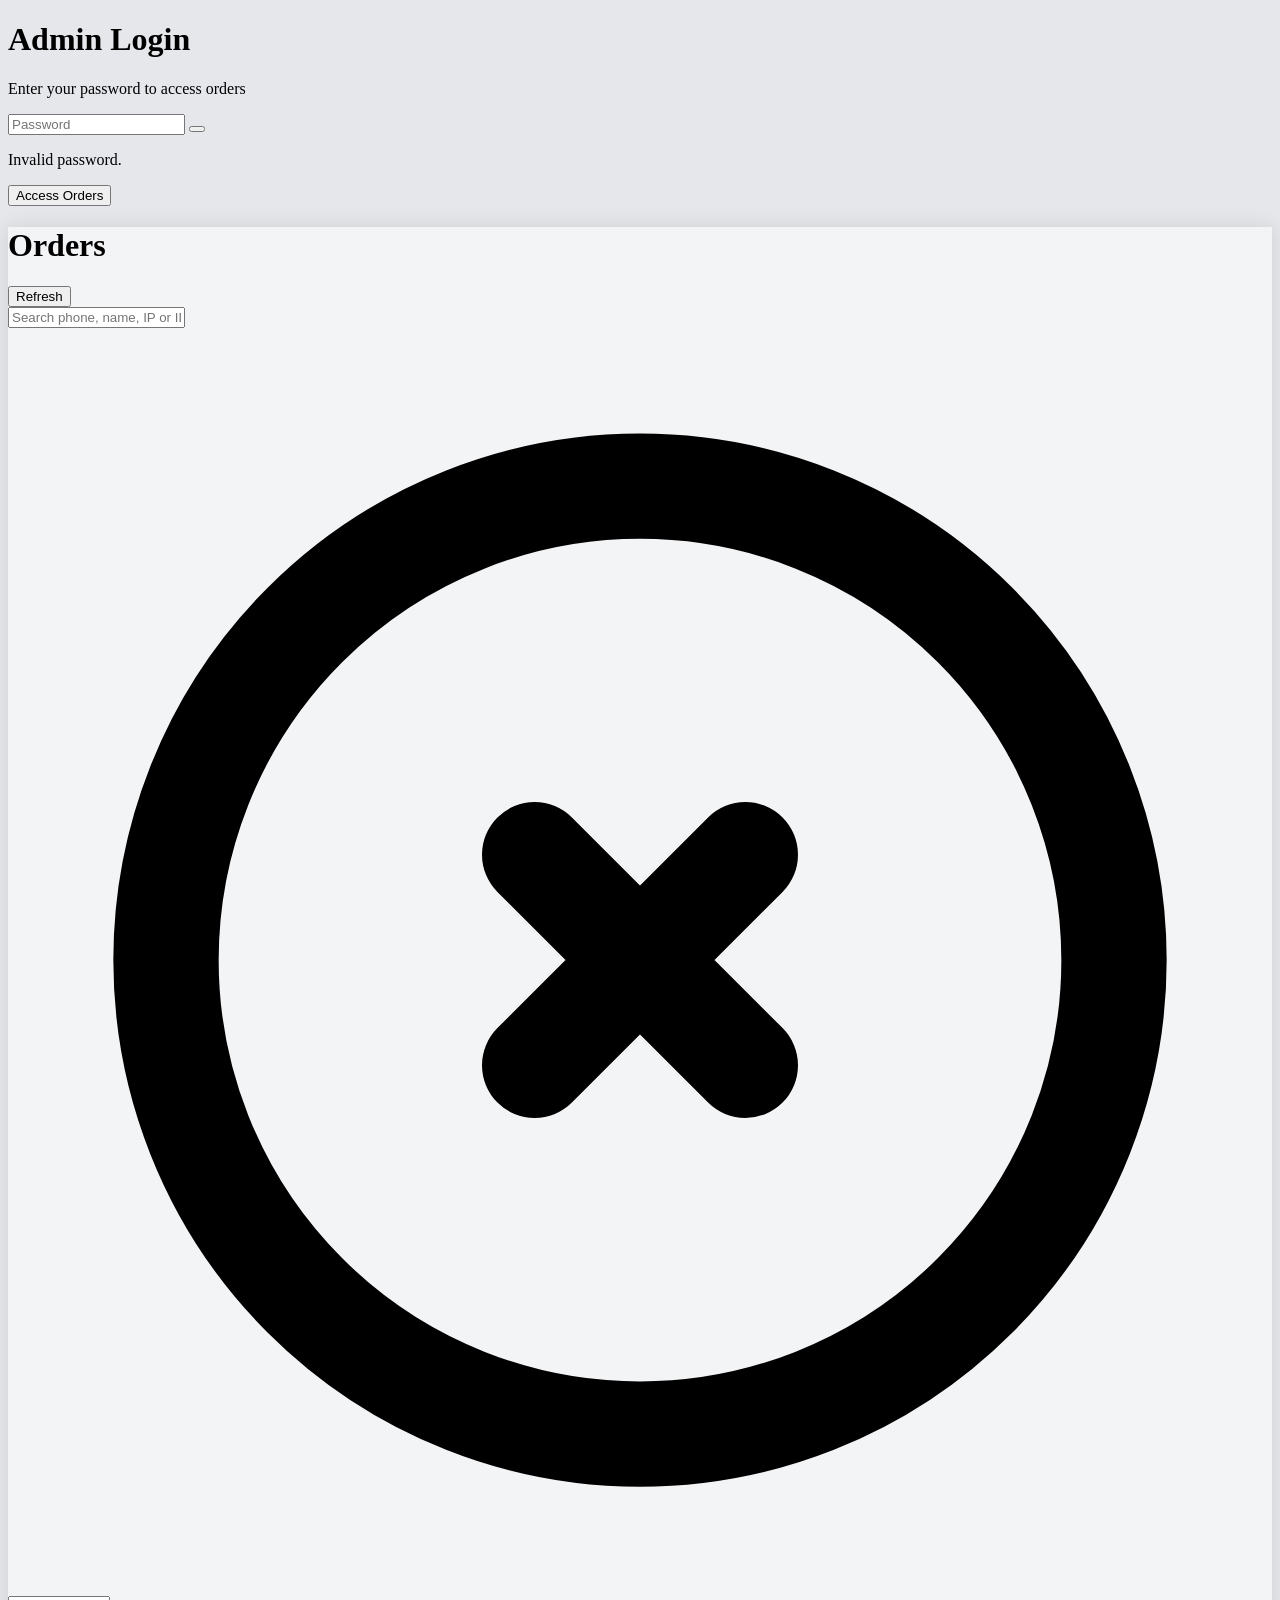
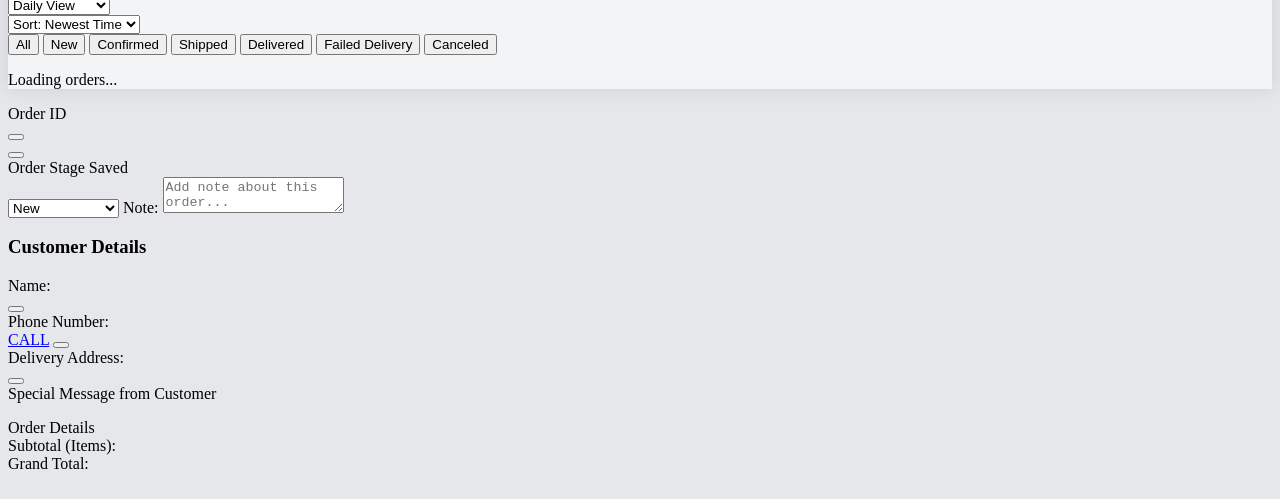
==== admin.html @ 268009b2 "Rename clean_code.html to admin.html" ====
<!DOCTYPE html>
<html lang="en">
<head>
    <meta charset="UTF-8">
    <meta name="viewport" content="width=device-width, initial-scale=1.0, maximum-scale=1.0, user-scalable=no">
    <title>Order Manager</title>
    <script src="https://cdn.tailwindcss.com"></script>
    <link href="https://cdn.jsdelivr.net/npm/remixicon@3.5.0/fonts/remixicon.css" rel="stylesheet">
    <style>
        body { background-color: #e5e7eb; }
        .app-container { max-w-md; margin: 0 auto; background: #f3f4f6; min-height: 100vh; position: relative; box-shadow: 0 0 20px rgba(0,0,0,0.1); }
        .hide-scrollbar::-webkit-scrollbar { display: none; }
        .hide-scrollbar { -ms-overflow-style: none; scrollbar-width: none; }
        .slide-up { animation: slideUp 0.3s ease-out forwards; }
        @keyframes slideUp { from { transform: translateY(100%); } to { transform: translateY(0); } }
    </style>
</head>
<body class="text-gray-800">

<div id="login-screen" class="fixed inset-0 bg-gray-100 z-[100] flex flex-col justify-center items-center px-4 transition-opacity duration-300 hidden">
    <div class="bg-white p-6 rounded-3xl shadow-xl w-full max-w-sm border border-gray-100 flex flex-col gap-4">
        <div class="text-center mb-2">
            <i class="ri-lock-2-fill text-4xl text-orange-500 mb-2 inline-block"></i>
            <h1 class="text-xl font-black text-gray-800">Admin Login</h1>
            <p class="text-xs text-gray-500 mt-1">Enter your password to access orders</p>
        </div>

        <div class="relative">
            <input type="password" id="pw-input" placeholder="Password" class="w-full bg-gray-50 border border-gray-200 rounded-xl px-4 py-3 text-sm font-bold outline-none focus:border-orange-500 transition pr-10" onkeypress="if(event.key === 'Enter') attemptLogin()">
            <button onclick="togglePw()" class="absolute right-3 top-3 text-gray-400 hover:text-gray-600 active:scale-95 transition">
                <i id="pw-eye" class="ri-eye-off-line text-lg"></i>
            </button>
        </div>

        <p id="login-error" class="text-[11px] font-bold text-red-500 text-center hidden bg-red-50 py-1 rounded">Invalid password.</p>

        <button id="login-btn" onclick="attemptLogin()" class="w-full bg-gray-800 text-white rounded-xl py-3 text-sm font-bold shadow-md active:scale-95 transition flex justify-center items-center gap-2">
            <span>Access Orders</span>
        </button>
    </div>
</div>

<div class="app-container max-w-md mx-auto flex flex-col">

    <div class="bg-white shadow-sm sticky top-0 z-20">
        <div class="p-4 pb-2 flex justify-between items-center">
            <h1 class="font-bold text-lg text-orange-600 flex items-center gap-2">
                <i class="ri-dashboard-2-line"></i> Orders
            </h1>
<button id="refresh-btn" onclick="fetchData(true)" class="text-gray-500 hover:text-orange-500 flex items-center gap-1 text-sm bg-gray-100 px-3 py-1 rounded-full transition">
    <i id="refresh-icon" class="ri-refresh-line"></i> <span id="refresh-text">Refresh</span>
</button>
        </div>

<div class="px-4 pb-2">
    <div class="relative">
        <i class="ri-search-line absolute left-3 top-2 text-gray-400"></i>
        <input type="text" id="search" placeholder="Search phone, name, IP or ID..." class="w-full bg-gray-100 rounded-lg pl-9 pr-8 py-2 text-sm outline-none focus:ring-2 focus:ring-orange-200 transition" oninput="renderOrders()">

        <svg id="clear-search" onclick="clearSearch()" class="absolute right-2.5 top-2 w-5 h-5 text-gray-400 hidden cursor-pointer hover:text-gray-600 active:scale-95 transition" fill="none" stroke="currentColor" viewBox="0 0 24 24">
            <path stroke-linecap="round" stroke-linejoin="round" stroke-width="2" d="M10 14l2-2m0 0l2-2m-2 2l-2-2m2 2l2 2m7-2a9 9 0 11-18 0 9 9 0 0118 0z"></path>
        </svg>
    </div>
</div>

        <div class="px-4 py-2 flex justify-between items-center bg-gray-50 border-t border-b">
            <div class="flex items-center gap-1.5 text-xs">
                <i class="ri-calendar-line text-gray-400"></i>
                <select id="group-select" class="bg-transparent font-bold text-gray-700 outline-none cursor-pointer" onchange="changeGroup(this.value)">
                    <option value="Daily">Daily View</option>
                    <option value="Weekly">Weekly View</option>
                    <option value="Monthly">Monthly View</option>
                </select>
            </div>
            <div class="flex items-center gap-1.5 text-xs">
                <i class="ri-sort-desc text-gray-400"></i>
                <select id="sort-select" class="bg-transparent font-bold text-gray-700 outline-none cursor-pointer text-right" onchange="changeSort(this.value)">
                    <option value="Time">Sort: Newest Time</option>
                    <option value="Stage">Sort: Order Stage</option>
                </select>
            </div>
        </div>

<div class="flex overflow-x-auto hide-scrollbar px-4 pb-3 pt-3 gap-2 border-b" id="status-filters">
    <button onclick="setStatusFilter('All')" class="filter-btn active-filter shrink-0 px-4 py-1.5 rounded-full text-xs font-bold bg-gray-800 text-white transition">All</button>
    <button onclick="setStatusFilter('New')" class="filter-btn shrink-0 px-4 py-1.5 rounded-full text-xs font-bold bg-gray-100 text-gray-600 border transition">New</button>
    <button onclick="setStatusFilter('Confirmed')" class="filter-btn shrink-0 px-4 py-1.5 rounded-full text-xs font-bold bg-gray-100 text-gray-600 border transition">Confirmed</button>
    <button onclick="setStatusFilter('Shipped')" class="filter-btn shrink-0 px-4 py-1.5 rounded-full text-xs font-bold bg-gray-100 text-gray-600 border transition">Shipped</button>
    <button onclick="setStatusFilter('Delivered')" class="filter-btn shrink-0 px-4 py-1.5 rounded-full text-xs font-bold bg-gray-100 text-gray-600 border transition">Delivered</button>
    <button onclick="setStatusFilter('Failed Delivery')" class="filter-btn shrink-0 px-4 py-1.5 rounded-full text-xs font-bold bg-gray-100 text-gray-600 border transition">Failed Delivery</button>
    <button onclick="setStatusFilter('Canceled')" class="filter-btn shrink-0 px-4 py-1.5 rounded-full text-xs font-bold bg-gray-100 text-gray-600 border transition">Canceled</button>
</div>
    </div>

    <div id="order-container" class="p-3 flex-1 overflow-y-auto pb-20">
        <div class="text-center text-gray-400 mt-10">
            <i class="ri-loader-4-line animate-spin text-3xl"></i>
            <p class="text-sm mt-2">Loading orders...</p>
        </div>
    </div>

</div>

<div id="detail-modal" class="fixed inset-0 z-50 hidden flex justify-center items-end bg-black/60" onclick="closeDetails(event)">
    <div id="modal-content" class="bg-gray-50 w-full max-w-md h-[92vh] rounded-t-3xl flex flex-col shadow-2xl slide-up overflow-hidden transition-transform duration-300" onclick="event.stopPropagation()">

        <div class="w-full flex justify-center py-3 cursor-grab active:cursor-grabbing" id="pull-handle">
            <div class="w-12 h-1.5 bg-gray-300 rounded-full"></div>
        </div>

        <div class="px-5 pb-3 border-b flex justify-between items-center bg-white">
    <div>
        <span class="text-[10px] font-bold text-gray-400 uppercase tracking-tighter">Order ID</span>

        <div class="flex items-center gap-2">
            <span id="modal-order-id" class="block text-sm font-black text-gray-800"></span>
            <button onclick="copyText('modal-order-id', 'Order ID')" class="w-6 h-6 bg-gray-100 rounded-full flex items-center justify-center text-gray-500 active:scale-95 shrink-0">
                <i class="ri-file-copy-line text-[10px]"></i>
            </button>
        </div>
        <span id="modal-date" class="block text-[10px] text-gray-400 font-bold mt-0.5"></span>
    </div>
    <button onclick="closeDetails()" class="bg-gray-100 text-gray-500 rounded-full w-9 h-9 flex items-center justify-center hover:bg-gray-200">
        <i class="ri-close-line text-2xl"></i>
    </button>
</div>

        <div class="p-4 overflow-y-auto flex-1 hide-scrollbar">

            <div id="modal-dup-warning" class="mb-4 hidden cursor-pointer transition hover:opacity-80"></div>

            <div class="bg-white p-4 rounded-2xl shadow-sm border mb-2">
                <div class="flex justify-between items-center mb-2 ">
                    <label class="text-[10px] font-bold text-gray-400 uppercase">Order Stage</label>
                    <span id="sync-indicator" class="text-[10px] font-bold text-gray-400 italic">Saved</span>
                </div>
                <select id="modal-status-select" onchange="autoSaveTrigger()" class="w-full p-2.5 bg-gray-50 border border-gray-200 rounded-xl text-sm font-bold outline-none mb-3">
                    <option value="New">New</option>
                    <option value="Confirmed">Confirmed</option>
                    <option value="Shipped">Shipped</option>
                    <option value="Delivered">Delivered</option>
                    <option value="Failed Delivery">Failed Delivery</option>
                    <option value="Canceled">Canceled</option>
                </select>

                 <label class="text-[10px] font-bold text-gray-400 uppercase block mb-1">Note:</label>
 <textarea id="modal-admin-note" oninput="autoSaveTrigger()" class="w-full p-2.5 bg-gray-50 border border-gray-200 rounded-xl text-sm outline-none min-h-[60px]" placeholder="Add note about this order..."></textarea>

            </div>

            <div class="bg-white p-4 rounded-2xl shadow-sm border mb-2 space-y-4">
                <h3 class="text-[10px] font-black text-gray-400 uppercase tracking-widest border-b pb-1">Customer Details</h3>

                <div class="flex justify-between items-end">
                    <div class="flex flex-col flex-1 pr-2">
                        <span class="text-[10px] font-bold text-gray-400 uppercase">Name:</span>
                        <span class="text-lg font-bold text-gray-800 leading-tight" id="modal-name"></span>
                    </div>
                    <button onclick="copyText('modal-name', 'Name')" class="w-8 h-8 bg-gray-100 rounded-full flex items-center justify-center text-gray-500 active:scale-95 shrink-0"><i class="ri-file-copy-line"></i></button>
                </div>

                <div class="flex justify-between items-end">
                    <div class="flex flex-col">
                        <span class="text-[10px] font-bold text-gray-400 uppercase">Phone Number:</span>
                        <span class="text-lg font-bold text-blue-600 leading-tight" id="modal-phone"></span>
                    </div>
                    <div class="flex items-center gap-2 mb-1">
                        <a href="#" id="btn-call" class="h-8 px-4 bg-green-500 text-white rounded-full text-xs font-bold flex items-center gap-1 shadow-sm active:scale-95"><i class="ri-phone-fill"></i> CALL</a>
                        <button onclick="copyText('modal-phone', 'Phone Number')" class="w-8 h-8 bg-gray-100 rounded-full flex items-center justify-center text-gray-500 active:scale-95"><i class="ri-file-copy-line"></i></button>

                    </div>
                </div>

                <div class="flex justify-between items-end">
                    <div class="flex flex-col flex-1 pr-2">
                        <span class="text-[10px] font-bold text-gray-400 uppercase">Delivery Address:</span>
                        <span class="text-sm text-gray-700 font-medium leading-relaxed mt-1" id="modal-address"></span>
                    </div>
                    <button onclick="copyText('modal-address', 'Address')" class="w-8 h-8 bg-gray-100 rounded-full flex items-center justify-center text-gray-500 active:scale-95 shrink-0"><i class="ri-file-copy-line"></i></button>
                </div>

                <div id="modal-note-container" class="bg-orange-50 p-3 rounded-xl border border-orange-100 hidden">
                    <span class="text-[10px] font-bold text-orange-400 uppercase block mb-1">Special Message from Customer</span>
                    <p class="text-sm text-orange-900 font-medium" id="modal-note"></p>
                </div>
            </div>

<div class="m-4">
    <div id="modal-ip-text" class="text-xs text-gray-400 font-medium whitespace-pre-wrap leading-relaxed"></div>
</div>

            <div class="bg-white p-4 rounded-2xl shadow-sm border mb-6">
                <label class="text-[10px] font-bold text-gray-400 uppercase block mb-2 border-b pb-1">Order Details</label>

 <div class="mb-4">
     <div class="flex gap-2 overflow-x-auto hide-scrollbar" id="modal-images"></div>
 </div> 

                <div id="modal-items" class="text-sm text-gray-800 font-medium leading-relaxed mb-4 bg-gray-50 p-3 rounded-xl border border-dashed border-gray-200"></div>

                <div class="space-y-2 pt-2 border-t">
                    <div class="flex justify-between items-center text-sm">
                        <span class="text-gray-400 font-bold uppercase text-[10px]">Subtotal (Items):</span>
                        <span id="modal-subtotal" class="font-bold text-gray-700"></span>
                    </div>
                    <div class="flex justify-between items-center">
                        <span class="text-orange-400 font-bold uppercase text-[10px]">Grand Total:</span>
                        <span id="modal-total" class="text-xl font-black text-orange-600"></span>
                    </div>
                </div>
            </div>
        </div>
    </div>
</div>

<div id="image-viewer" class="fixed inset-0 bg-black z-[60] hidden flex items-center justify-center" onclick="this.classList.add('hidden')">
    <img id="viewer-img" src="" class="max-w-full max-h-full object-contain">
    <i class="ri-close-line absolute top-4 right-4 text-white text-3xl cursor-pointer"></i>
</div>

<script src="global.js"></script>
<script>

    const CACHE_KEY = "admin_orders_cache";
    const TIME_KEY = "admin_last_fetch";

    let allOrders =[];
    let currentFilter = 'All';
    let selectedOrderIndex = null;
    let saveTimeout = null;
    let adminPassword = localStorage.getItem('admin_pw') || '';

    let currentGroupBy = localStorage.getItem('admin_group') || 'Daily';
    let currentSortBy = localStorage.getItem('admin_sort') || 'Time';

    window.addEventListener('DOMContentLoaded', () => {
    const grp = document.getElementById('group-select');
    const srt = document.getElementById('sort-select');
    if (grp) grp.value = currentGroupBy;
    if (srt) srt.value = currentSortBy;

    if (adminPassword) {
        const cachedData = localStorage.getItem(CACHE_KEY);
        if (cachedData) {
            try {
                allOrders = JSON.parse(cachedData);

                allOrders.forEach(o => { if (o.Status === 'Intake') o.Status = 'New'; });
            } catch (e) { console.error("Cache corrupted"); }
        }

        setStatusFilter(currentFilter);
        fetchData(false, false);
    } else {
        document.getElementById('login-screen').classList.remove('hidden');
    }
});

    function changeGroup(val) { currentGroupBy = val; localStorage.setItem('admin_group', val); renderOrders(); }
    function changeSort(val) { currentSortBy = val; localStorage.setItem('admin_sort', val); renderOrders(); }

    function togglePw() {
        const input = document.getElementById('pw-input');
        const eye = document.getElementById('pw-eye');
        if (input.type === 'password') {
            input.type = 'text';
            eye.classList.replace('ri-eye-off-line', 'ri-eye-line');
        } else {
            input.type = 'password';
            eye.classList.replace('ri-eye-line', 'ri-eye-off-line');
        }
    }

    async function attemptLogin() {
        const pw = document.getElementById('pw-input').value;
        if(!pw) return;

        const btn = document.getElementById('login-btn');
        document.getElementById('login-error').classList.add('hidden');

        btn.innerHTML = `<i class="ri-loader-4-line animate-spin text-lg"></i> Authenticating...`;
        btn.disabled = true;

        adminPassword = pw;
        await fetchData(true, true); 

        if(!adminPassword) {
            btn.innerHTML = `<span>Access Orders</span>`;
            btn.disabled = false;
        }
    }

  async function login() {
    const pwInput = document.getElementById('pw-input');
    const loginError = document.getElementById('login-error');

    const enteredPw = pwInput.value.trim();

    if (!enteredPw) {
        if(loginError) {
            loginError.innerText = "Please enter a password.";
            loginError.classList.remove('hidden');
        }
        return;
    }

    adminPassword = enteredPw; 

    if(loginError) loginError.classList.add('hidden');

    await fetchData(true, true);
}

    async function fetchData(force = false, isManualLogin = false) {
    if (!adminPassword) return;

    const now = Date.now();
    const lastFetch = localStorage.getItem(TIME_KEY) || 0;
    const container = document.getElementById('order-container');
    const loginError = document.getElementById('login-error');

    if (!force && (now - lastFetch < 60000) && allOrders.length > 0) return;

    const refreshIcon = document.getElementById('refresh-icon');
    if (refreshIcon) refreshIcon.classList.add('animate-spin');

    try {
        const res = await fetch(`${API_URL}?pw=${encodeURIComponent(adminPassword)}`);
        const data = await res.json();

        if (data.error === "Unauthorized access") {
            throw new Error("unauth");
        }

        if (isManualLogin) {
            localStorage.setItem('admin_pw', adminPassword);
            document.getElementById('login-screen').classList.add('hidden');
        }

        if (Array.isArray(data)) {
            allOrders = data.reverse();

            allOrders.forEach(o => { if (o.Status === 'Intake') o.Status = 'New'; });

            localStorage.setItem(CACHE_KEY, JSON.stringify(allOrders));
            localStorage.setItem(TIME_KEY, Date.now());
            renderOrders();
        }

    } catch (err) {
        if (err.message === "unauth") {

            adminPassword = '';
            localStorage.removeItem('admin_pw');

            if (isManualLogin) {
                loginError.innerText = "Invalid password. Access denied.";
                loginError.classList.remove('hidden');
                const btn = document.getElementById('login-btn');
                btn.innerHTML = `<span>Access Orders</span>`;
                btn.disabled = false;
            } else {
                document.getElementById('login-screen').classList.remove('hidden');
            }
        } else {
            console.error("Fetch Error:", err);
            if (allOrders.length === 0) {
                container.innerHTML = `<p class="text-center text-red-500 mt-10">Network error or invalid response.</p>`;
            }
        }
    } finally {
        if (refreshIcon) refreshIcon.classList.remove('animate-spin');
    }
}

    function autoSaveTrigger() {
        updateSelectColor(); 

        const indicator = document.getElementById('sync-indicator');
        indicator.innerText = "Typing...";
        indicator.className = "text-[10px] font-bold text-orange-500";

        const order = allOrders.find(o => o.rowIndex === selectedOrderIndex);
        if (order) {
            order.Status = document.getElementById('modal-status-select').value;
            order.Admin_Note = document.getElementById('modal-admin-note').value;
            localStorage.setItem(CACHE_KEY, JSON.stringify(allOrders));
            renderOrders();
        }

        clearTimeout(saveTimeout);
        saveTimeout = setTimeout(performSync, 1500);
    }

    async function performSync() {
        if (selectedOrderIndex === null) return;
        const indicator = document.getElementById('sync-indicator');
        indicator.innerText = "Syncing...";
        indicator.className = "text-[10px] font-bold text-blue-500";

        const order = allOrders.find(o => o.rowIndex === selectedOrderIndex);
        const payload = { 
            pw: adminPassword, 
            rowIndex: selectedOrderIndex, 
            status: order.Status,
            adminNote: order.Admin_Note 
        };

        try {
            await fetch(API_URL, { method: 'POST', body: JSON.stringify(payload) });
            indicator.innerText = "Saved to Cloud ✓";
            indicator.className = "text-[10px] font-bold text-green-600";
            setTimeout(() => { 
                if(indicator.innerText.includes("Saved")) indicator.innerText = "Saved"; 
                indicator.className = "text-[10px] font-bold text-gray-400 italic";
            }, 3000);
        } catch (err) {
            indicator.innerText = "Offline - Saved Locally";
            indicator.className = "text-[10px] font-bold text-red-500";
        }
    }

    function parseTimestamp(str) {
        if (!str) return new Date(NaN);

        const parts = String(str).split(',');
        if (parts.length < 2) {

            return new Date(str);
        }

        const datePart = parts[0].trim();   

        const timePart = parts[1].trim();   

        const dateNums = datePart.split('/');
        if (dateNums.length < 3) return new Date(NaN);

        const day   = parseInt(dateNums[0], 10);   

        const month = parseInt(dateNums[1], 10);   

        const year  = parseInt(dateNums[2], 10);

        const timeNums = timePart.replace(/AM|PM/i, '').trim().split(':');
        let hours   = parseInt(timeNums[0], 10) || 0;
        const mins  = parseInt(timeNums[1], 10) || 0;
        const secs  = parseInt(timeNums[2], 10) || 0;

        const isPM = /PM/i.test(timePart);
        if (isPM && hours !== 12) hours += 12;   

        if (!isPM && hours === 12) hours = 0;    

        return new Date(year, month - 1, day, hours, mins, secs);
    }

    function formatCustomDate(d) {
        if (isNaN(d.getTime())) return "Unknown Date";
        const days =['Sun', 'Mon', 'Tue', 'Wed', 'Thu', 'Fri', 'Sat'];
        const months =['Jan', 'Feb', 'March', 'April', 'May', 'June', 'July', 'Aug', 'Sep', 'Oct', 'Nov', 'Dec'];
        return `${days[d.getDay()]} ${d.getDate()} ${months[d.getMonth()]} ${d.getFullYear().toString().slice(-2)}`;
    }

    function copyText(elementId, labelName) {
        const text = document.getElementById(elementId).innerText;
        navigator.clipboard.writeText(text).then(() => {
            alert(labelName + " copied!");
        });
    }

    function setStatusFilter(status) {
        currentFilter = status;
        document.querySelectorAll('.filter-btn').forEach(btn => {
            if(btn.innerText === status) {
                btn.className = 'filter-btn active-filter shrink-0 px-4 py-1.5 rounded-full text-xs font-bold bg-orange-500 text-white shadow-md transition';
            } else {
                btn.className = 'filter-btn shrink-0 px-4 py-1.5 rounded-full text-xs font-bold bg-gray-100 text-gray-600 border transition hover:bg-gray-200';
            }
        });
        renderOrders();
    }

    function clearSearch() {
        document.getElementById('search').value = '';
        renderOrders();
    }

    function getDuplicateInfo(order) {
        let phoneCount = 0; let ipCount = 0;
        const targetPhone = String(order.Phone || '').replace(/[^0-9]/g, '');
        const targetIpMatch = (order.Security___IP_Info || "").match(/\b\d{1,3}\.\d{1,3}\.\d{1,3}\.\d{1,3}\b/);
        const targetIp = targetIpMatch ? targetIpMatch[0] : null;

        allOrders.forEach(o => {
            const oPhone = String(o.Phone || '').replace(/[^0-9]/g, '');
            if (oPhone && targetPhone && oPhone === targetPhone) phoneCount++;

            const oIpMatch = (o.Security___IP_Info || "").match(/\b\d{1,3}\.\d{1,3}\.\d{1,3}\.\d{1,3}\b/);
            const oIp = oIpMatch ? oIpMatch[0] : null;
            if (oIp && targetIp && oIp === targetIp) ipCount++;
        });

        const isPhoneDup = phoneCount > 1;
        const isIpDup = ipCount > 1;

        return { 
            phoneDup: isPhoneDup, ipDup: isIpDup, 
            cleanIp: targetIp, cleanPhone: targetPhone,
            searchTarget: isPhoneDup ? targetPhone : targetIp, 
            msg: (isPhoneDup && isIpDup) ? "Duplicate Phone & IP" : 
                 (isPhoneDup) ? "Duplicate Phone Number" : 
                 (isIpDup) ? "Duplicate IP Address" : ""
        };
    }

    function filterDuplicates(event, value) {
        if(event) event.stopPropagation();
        if(!value) return;
        document.getElementById('search').value = value;
        renderOrders();
        document.getElementById('detail-modal').classList.add('hidden');
    }

    function renderOrders() {
        const container = document.getElementById('order-container');
        const searchInput = document.getElementById('search');
        if (!container || !searchInput) return;

        const searchVal = searchInput.value.toLowerCase();

        const clearBtn = document.getElementById('clear-search');
        if(clearBtn) clearBtn.style.display = searchVal ? 'block' : 'none';

        if (searchVal) {
            searchInput.classList.remove('bg-gray-100');
            searchInput.classList.add('bg-orange-50', 'ring-2', 'ring-orange-500');
        } else {
            searchInput.classList.remove('bg-orange-50', 'ring-2', 'ring-orange-500');
            searchInput.classList.add('bg-gray-100');
        }

        let filtered = allOrders.filter(o => {
            const statusMatch = currentFilter === 'All' || o.Status === currentFilter;

            const d = parseTimestamp(o.Timestamp);
            let dateSearchTags = "";
            if(!isNaN(d.getTime())) {
                const customD = formatCustomDate(d).toLowerCase();
                const numD = `${d.getDate()}/${d.getMonth()+1}/${d.getFullYear().toString().slice(-2)}`;
                const numDLong = `${d.getDate()}/${d.getMonth()+1}/${d.getFullYear()}`;
                dateSearchTags = `${customD} ${numD} ${numDLong}`;
            }

            const searchString = `${o.Customer_Name} ${o.Phone} ${o.Security___IP_Info} ${o.Order_ID} ${dateSearchTags}`.toLowerCase();
            const searchMatch = !searchVal || searchString.includes(searchVal);
            return statusMatch && searchMatch;
        });

        if (filtered.length === 0) {
            container.innerHTML = `<div class="text-center text-gray-400 mt-10"><i class="ri-file-search-line text-3xl"></i><p class="text-sm mt-2">No orders found.</p></div>`;
            return;
        }

        const groups = {}; const groupKeys =[];
        const today = new Date(); 

        filtered.forEach(order => {
            let key = "Unknown Date"; 

            const d = parseTimestamp(order.Timestamp);

            if (!isNaN(d.getTime())) {
                if (currentGroupBy === 'Daily') {
                    const isToday = d.getDate() === today.getDate() && 
                                    d.getMonth() === today.getMonth() && 
                                    d.getFullYear() === today.getFullYear();
                    key = isToday ? "Today" : formatCustomDate(d);
                }
                else if (currentGroupBy === 'Weekly') {
                    const startOfWeek = new Date(d); startOfWeek.setDate(d.getDate() - d.getDay());
                    key = "Week of " + formatCustomDate(startOfWeek);
                } else if (currentGroupBy === 'Monthly') {
                    key = `${d.toLocaleString('en-US', {month: 'long'})} ${d.getFullYear()}`;
                }
            }
            if (!groups[key]) { groups[key] =[]; groupKeys.push(key); }
            groups[key].push(order);
        });

        const stageWeights = { 'New': 1, 'Intake': 1, 'Confirmed': 2, 'Shipped': 3, 'Delivered': 4, 'Failed Delivery': 5, 'Canceled': 6 };
        let html = '';

        groupKeys.forEach(key => {
    groups[key].sort((a, b) => {
        if (currentSortBy === 'Stage') return (stageWeights[a.Status] || 99) - (stageWeights[b.Status] || 99);

        return parseTimestamp(b.Timestamp).getTime() - parseTimestamp(a.Timestamp).getTime();
    });

    let groupRevenue = 0;
    groups[key].forEach(order => {
        if (order.Status === 'Delivered') {

            const subtotalRaw = order.Subtotal || order.Subtotal_Price || 0;
            groupRevenue += Number(String(subtotalRaw).replace(/[^0-9.]/g, '')) || 0;
        }
    });

    const isTodayHeader = key === "Today";
    const headerColor = isTodayHeader ? "text-orange-500 font-black" : "text-gray-400 font-bold";

    let revenueHtml = '';
    if (groupRevenue > 0) {
        revenueHtml = `<span class="ml-2 bg-green-100 text-green-700 px-1.5 py-0.5 rounded text-[9px] font-black tracking-normal shadow-sm">Revenue: ৳${groupRevenue.toLocaleString()}</span>`;
    }

    html += `<div class="flex items-center gap-3 my-4 mt-6"><div class="h-px bg-gray-200 flex-1"></div><h2 class="text-[11px] ${headerColor} uppercase tracking-widest flex items-center">${key}${revenueHtml}</h2><div class="h-px bg-gray-200 flex-1"></div></div>`;

    groups[key].forEach(order => {
        const images = (order.Image_Links || "").split('\n\n').filter(i => i.trim());
        const thumb = images.length > 0 ? images[0] : 'https://via.placeholder.com/150?text=No+Img';

        const itemCount = images.length;

        const dupInfo = getDuplicateInfo(order);

        let statusColor = 'bg-gray-100 text-gray-600';
        if (order.Status === 'New' || order.Status === 'Intake') statusColor = 'bg-orange-100 text-orange-700 border-orange-200';
        if (order.Status === 'Confirmed') statusColor = 'bg-blue-100 text-blue-700 border-blue-200';
        if (order.Status === 'Delivered') statusColor = 'bg-green-100 text-green-700 border-green-200';
        if (order.Status === 'Failed Delivery' || order.Status === 'Canceled') statusColor = 'bg-red-100 text-red-700 border-red-200';

        html += `
                <div class="bg-white p-3 mb-3 rounded-2xl shadow-sm border border-gray-100 active:scale-[0.98] transition cursor-pointer flex flex-col" onclick="openDetails(${order.rowIndex})">
                    <div class="flex gap-3 items-center w-full">
                        <img src="${thumb}" decoding="async" loading="lazy" class="w-16 h-16 object-cover rounded-xl bg-gray-50 border border-gray-100 shrink-0">

                        <div class="flex-1 min-w-0 flex flex-col justify-center">
                            <span class="text-[10px] font-black text-gray-400 mb-0.5">${order.Order_ID || 'N/A'}</span>
                            <h3 class="font-bold text-sm text-gray-800 truncate">${order.Customer_Name}</h3>

                            <p class="text-[11px] font-bold text-orange-600">
                                ${order.Total_Price} 
                                <span class="text-gray-400 font-medium ml-1">• ${itemCount} ${itemCount === 1 ? 'item' : 'items'}</span>
                            </p>
                        </div>

                        <div class="shrink-0 flex flex-col items-center justify-center pl-2">
                            <span class="text-[10px] px-2.5 py-1.5 rounded-lg font-black tracking-wide border shadow-sm ${statusColor}">${order.Status || 'New'}</span>
                        </div>
                    </div>
                    ${dupInfo.msg ? `<div class="mt-2 text-[9px] bg-red-50 text-red-600 px-2 py-1 rounded border border-red-200 inline-block font-bold active:bg-red-100 transition self-start" onclick="filterDuplicates(event, '${dupInfo.searchTarget}')">⚠️ ${dupInfo.msg}</div>` : ''}
                </div>`;
    });
});
        container.innerHTML = html;
    }

    function openDetails(rowIndex) {
        const order = allOrders.find(o => o.rowIndex === rowIndex);
        if(!order) return;
        selectedOrderIndex = rowIndex;

        document.getElementById('modal-order-id').innerText = order.Order_ID || 'N/A';
        document.getElementById('modal-name').innerText = order.Customer_Name;
        document.getElementById('modal-phone').innerText = order.Phone;
        document.getElementById('modal-address').innerText = order.Address;

        document.getElementById('modal-subtotal').innerText = order.Subtotal || order.Subtotal_Price || '0';
        document.getElementById('modal-total').innerText = order.Total_Price || '0';

        document.getElementById('modal-items').innerHTML = (order.Order_Details || "").replace(/\n/g, '<br>');
        document.getElementById('modal-ip-text').innerText = order.Security___IP_Info || "No IP Captured";

        let dStr = "Unknown Date";
        try { 

            const d = parseTimestamp(order.Timestamp);
            const time = d.toLocaleString('en-US', {hour:'numeric', minute:'2-digit'});
            dStr = formatCustomDate(d) + " • " + time; 
        } catch(e){}
        document.getElementById('modal-date').innerText = dStr;

        const noteContainer = document.getElementById('modal-note-container');
        if (order.Order_Note && order.Order_Note !== "No Note" && order.Order_Note.trim() !== "") {
            document.getElementById('modal-note').innerText = order.Order_Note;
            noteContainer.classList.remove('hidden');
        } else {
            noteContainer.classList.add('hidden');
        }

        const dupInfo = getDuplicateInfo(order);
        const dupWarn = document.getElementById('modal-dup-warning');
        if (dupInfo.msg) {
            dupWarn.innerHTML = `<div class="bg-red-50 border border-red-200 text-red-700 p-3 rounded-xl text-xs font-bold flex items-center justify-between gap-2 shadow-sm">
                <span><i class="ri-error-warning-fill text-lg align-middle mr-1"></i> ${dupInfo.msg.toUpperCase()}</span>
                <span class="bg-red-600 text-white px-2 py-1 rounded text-[9px]">VIEW</span>
            </div>`;
            dupWarn.onclick = (e) => filterDuplicates(e, dupInfo.searchTarget);
            dupWarn.classList.remove('hidden');
        } else {
            dupWarn.classList.add('hidden');
        }

        document.getElementById('modal-status-select').value = order.Status || 'New';
        document.getElementById('modal-admin-note').value = order.Admin_Note || '';

        const imgs = (order.Image_Links || "").split('\n\n').filter(i => i.trim());
        document.getElementById('modal-images').innerHTML = imgs.map((img, idx) => `
            <div class="relative shrink-0">
                <img src="${img}" decoding="async" class="w-24 h-24 object-cover border border-gray-200 rounded-xl cursor-pointer shadow-sm active:opacity-75 transition" onclick="viewImage('${img}')">
                <span class="absolute top-1 left-1 bg-black/70 text-white text-[10px] font-black rounded-full w-5 h-5 flex items-center justify-center shadow-md backdrop-blur-sm border border-white/20">${idx + 1}</span>
            </div>
        `).join('') || '<p class="text-xs text-gray-300 italic">No images attached</p>';

        const cleanPhone = String(order.Phone).replace(/[^0-9+]/g, '');
        document.getElementById('btn-call').href = `tel:${cleanPhone}`;

        document.getElementById('detail-modal').classList.remove('hidden');

        updateSelectColor(); 
        initSwipeToClose();
    }

    function updateSelectColor() {
        const select = document.getElementById('modal-status-select');
        if (!select) return;
        const val = select.value;
        select.className = "w-full p-2.5 bg-gray-50 border border-gray-200 rounded-xl text-sm font-bold outline-none mb-3 transition duration-200 ";
        if (val === 'New' || val === 'Intake') select.className += '!bg-orange-100 !text-orange-800 !border-orange-300';
        else if (val === 'Confirmed') select.className += '!bg-blue-100 !text-blue-800 !border-blue-300';
        else if (val === 'Shipped') select.className += '!bg-purple-100 !text-purple-800 !border-purple-300';
        else if (val === 'Delivered') select.className += '!bg-green-100 !text-green-800 !border-green-300';
        else if (val === 'Failed Delivery' || val === 'Canceled') select.className += '!bg-red-100 !text-red-800 !border-red-300';
    }

    function closeDetails(event) {
        if(event && event.target.id !== 'detail-modal') return;
        document.getElementById('detail-modal').classList.add('hidden');
    }

    function viewImage(url) {
        const viewer = document.getElementById('image-viewer');
        const img = document.getElementById('viewer-img');
        if (viewer && img) {
            img.src = url;
            viewer.classList.remove('hidden');
        }
    }

    function initSwipeToClose() {
        const modal = document.getElementById('modal-content');
        const dragArea = document.getElementById('pull-handle'); 
        if(!modal || !dragArea) return;

        let startY = 0; let currentY = 0;

        dragArea.ontouchstart = (e) => { startY = e.touches[0].clientY; modal.style.transition = 'none'; };
        dragArea.ontouchmove = (e) => {
            currentY = e.touches[0].clientY - startY;
            if (currentY > 0) {
                e.preventDefault(); 
                modal.style.transform = `translateY(${currentY}px)`;
            }
        };
        dragArea.ontouchend = () => {
            modal.style.transition = 'transform 0.3s ease-out';
            if (currentY > 150) closeDetails();
            else modal.style.transform = `translateY(0)`;
            currentY = 0;
        };
    }
</script>
</body>
</html>
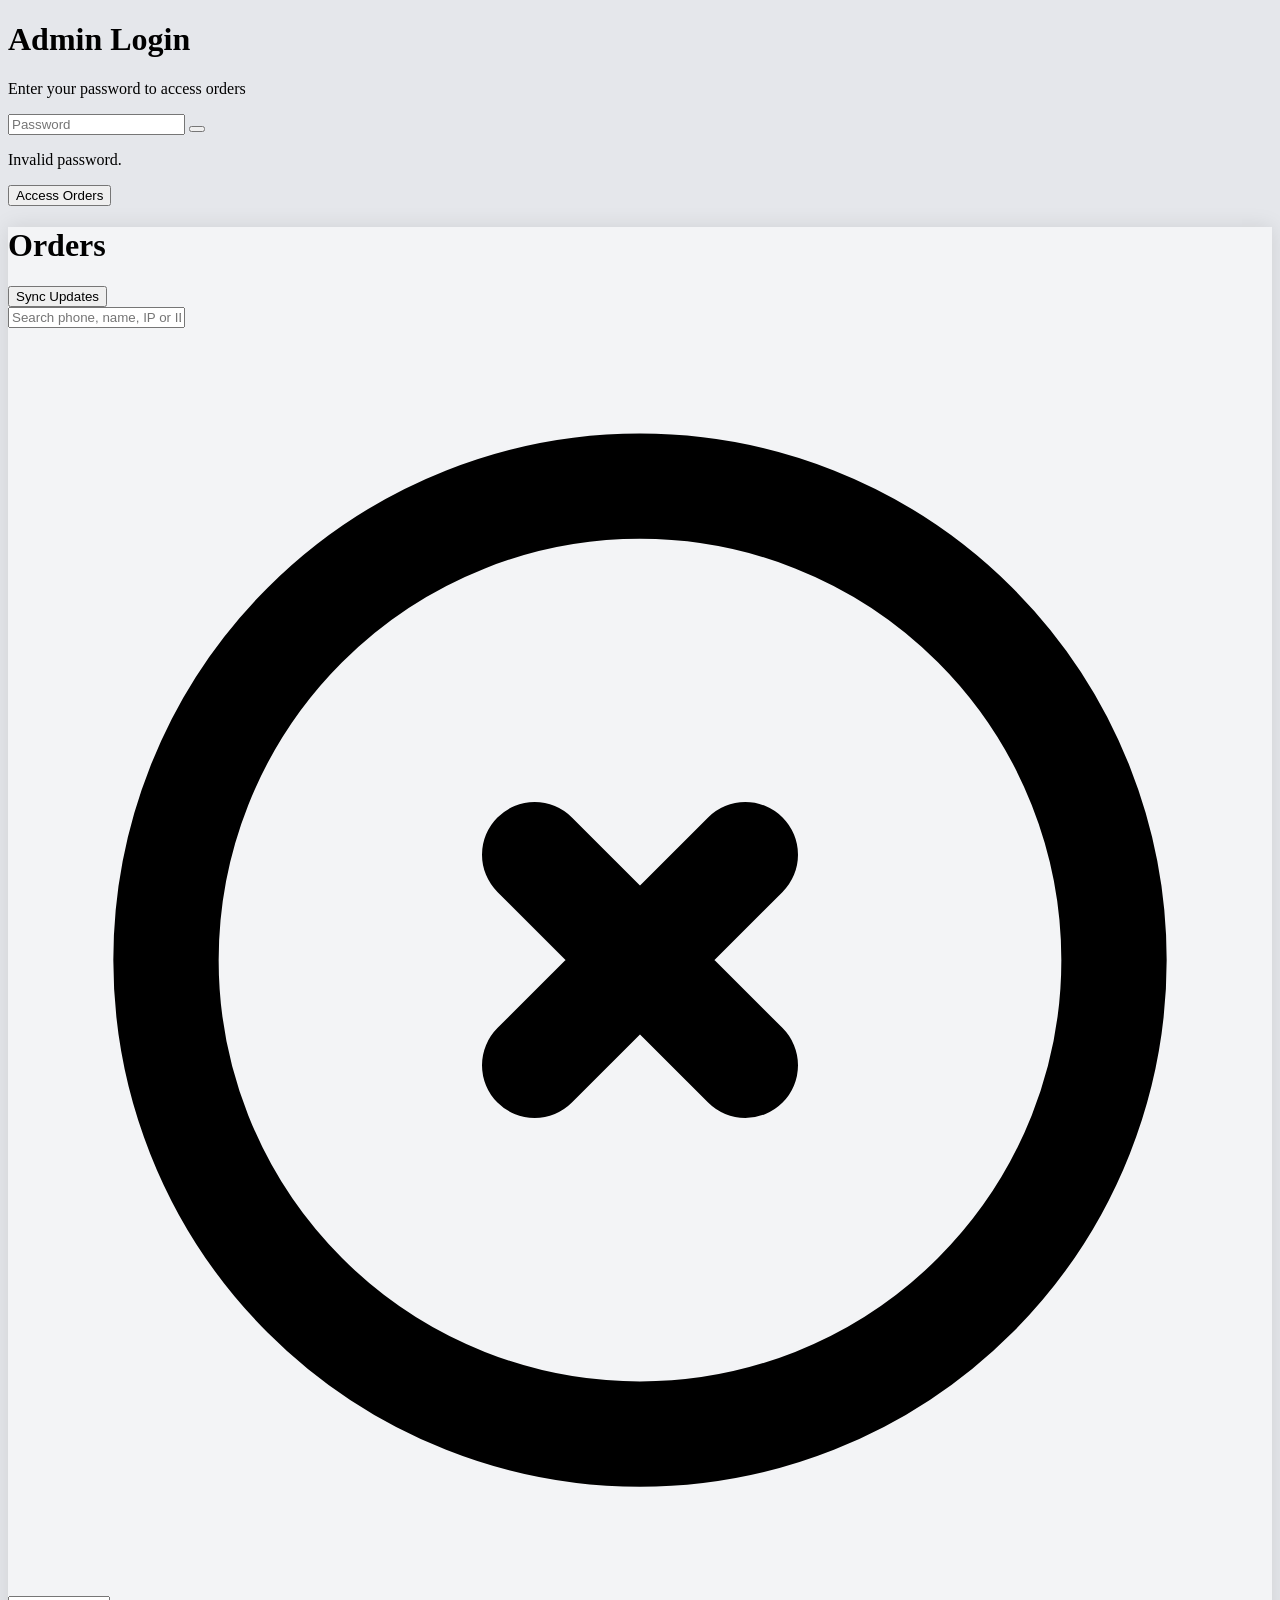
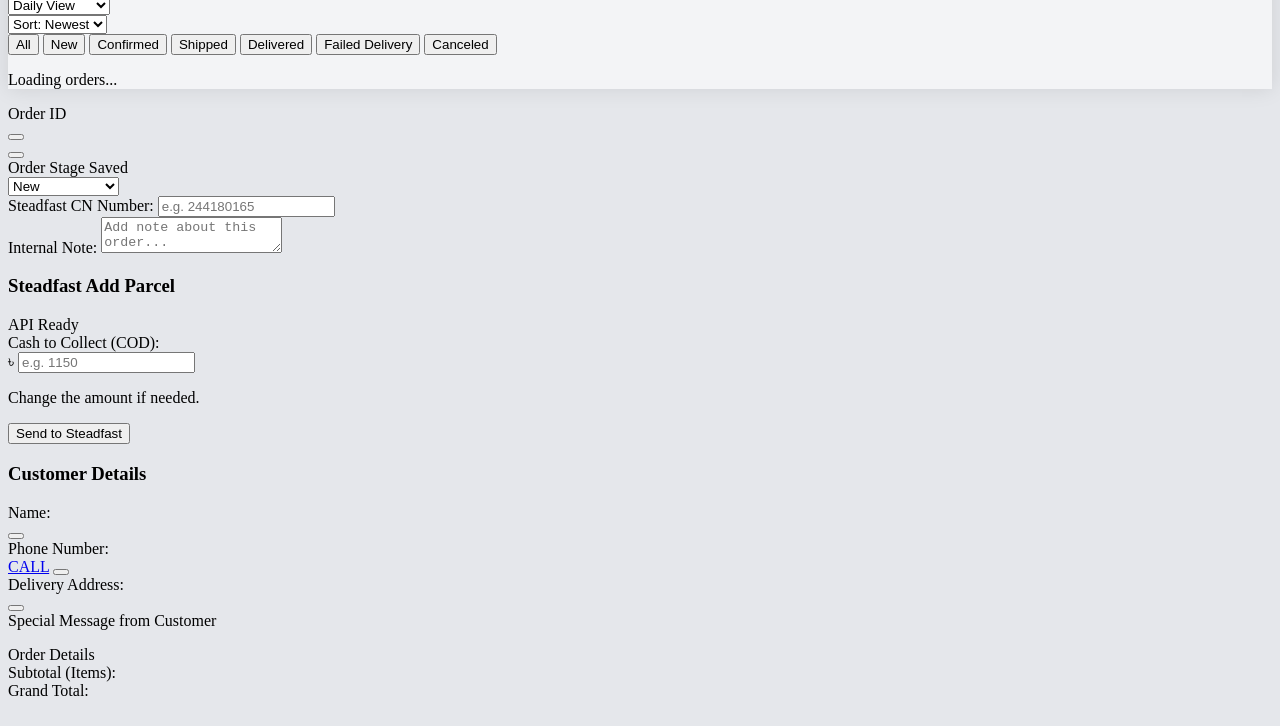
==== commit 23dab5a6: "Add files via upload" ====
--- a/admin.html
+++ b/admin.html
@@ -16,7 +16,8 @@
     </style>
 </head>
 <body class="text-gray-800">
-
+    
+<!-- LOGIN SCREEN -->
 <div id="login-screen" class="fixed inset-0 bg-gray-100 z-[100] flex flex-col justify-center items-center px-4 transition-opacity duration-300 hidden">
     <div class="bg-white p-6 rounded-3xl shadow-xl w-full max-w-sm border border-gray-100 flex flex-col gap-4">
         <div class="text-center mb-2">
@@ -24,17 +25,17 @@
             <h1 class="text-xl font-black text-gray-800">Admin Login</h1>
             <p class="text-xs text-gray-500 mt-1">Enter your password to access orders</p>
         </div>
-
+        
         <div class="relative">
-            <input type="password" id="pw-input" placeholder="Password" class="w-full bg-gray-50 border border-gray-200 rounded-xl px-4 py-3 text-sm font-bold outline-none focus:border-orange-500 transition pr-10" onkeypress="if(event.key === 'Enter') attemptLogin()">
+            <input type="password" id="pw-input" placeholder="Password" class="w-full bg-gray-50 border border-gray-200 rounded-xl px-4 py-3 text-sm font-bold outline-none focus:border-orange-500 transition pr-10" onkeypress="if(event.key === 'Enter') login()">
             <button onclick="togglePw()" class="absolute right-3 top-3 text-gray-400 hover:text-gray-600 active:scale-95 transition">
                 <i id="pw-eye" class="ri-eye-off-line text-lg"></i>
             </button>
         </div>
-
+        
         <p id="login-error" class="text-[11px] font-bold text-red-500 text-center hidden bg-red-50 py-1 rounded">Invalid password.</p>
-
-        <button id="login-btn" onclick="attemptLogin()" class="w-full bg-gray-800 text-white rounded-xl py-3 text-sm font-bold shadow-md active:scale-95 transition flex justify-center items-center gap-2">
+        
+        <button id="login-btn" onclick="login()" class="w-full bg-gray-800 text-white rounded-xl py-3 text-sm font-bold shadow-md active:scale-95 transition flex justify-center items-center gap-2">
             <span>Access Orders</span>
         </button>
     </div>
@@ -42,27 +43,28 @@
 
 <div class="app-container max-w-md mx-auto flex flex-col">
 
+    <!-- HEADER & SEARCH -->
     <div class="bg-white shadow-sm sticky top-0 z-20">
         <div class="p-4 pb-2 flex justify-between items-center">
             <h1 class="font-bold text-lg text-orange-600 flex items-center gap-2">
                 <i class="ri-dashboard-2-line"></i> Orders
             </h1>
-<button id="refresh-btn" onclick="fetchData(true)" class="text-gray-500 hover:text-orange-500 flex items-center gap-1 text-sm bg-gray-100 px-3 py-1 rounded-full transition">
-    <i id="refresh-icon" class="ri-refresh-line"></i> <span id="refresh-text">Refresh</span>
-</button>
-        </div>
-
-<div class="px-4 pb-2">
-    <div class="relative">
-        <i class="ri-search-line absolute left-3 top-2 text-gray-400"></i>
-        <input type="text" id="search" placeholder="Search phone, name, IP or ID..." class="w-full bg-gray-100 rounded-lg pl-9 pr-8 py-2 text-sm outline-none focus:ring-2 focus:ring-orange-200 transition" oninput="renderOrders()">
-
-        <svg id="clear-search" onclick="clearSearch()" class="absolute right-2.5 top-2 w-5 h-5 text-gray-400 hidden cursor-pointer hover:text-gray-600 active:scale-95 transition" fill="none" stroke="currentColor" viewBox="0 0 24 24">
-            <path stroke-linecap="round" stroke-linejoin="round" stroke-width="2" d="M10 14l2-2m0 0l2-2m-2 2l-2-2m2 2l2 2m7-2a9 9 0 11-18 0 9 9 0 0118 0z"></path>
-        </svg>
-    </div>
-</div>
-
+            <button id="refresh-btn" onclick="fetchData(true)" class="text-gray-500 hover:text-orange-500 flex items-center gap-1 text-sm bg-gray-100 px-3 py-1 rounded-full transition shadow-sm border border-gray-200 active:scale-95">
+                <i id="refresh-icon" class="ri-refresh-line"></i> <span id="refresh-text">Sync Updates</span>
+            </button>
+        </div>
+        
+        <div class="px-4 pb-2">
+            <div class="relative">
+                <i class="ri-search-line absolute left-3 top-2 text-gray-400"></i>
+                <input type="text" id="search" placeholder="Search phone, name, IP or ID..." class="w-full bg-gray-100 rounded-lg pl-9 pr-8 py-2 text-sm outline-none focus:ring-2 focus:ring-orange-200 transition" oninput="renderOrders()">
+                <svg id="clear-search" onclick="clearSearch()" class="absolute right-2.5 top-2 w-5 h-5 text-gray-400 hidden cursor-pointer hover:text-gray-600 active:scale-95 transition" fill="none" stroke="currentColor" viewBox="0 0 24 24">
+                    <path stroke-linecap="round" stroke-linejoin="round" stroke-width="2" d="M10 14l2-2m0 0l2-2m-2 2l-2-2m2 2l2 2m7-2a9 9 0 11-18 0 9 9 0 0118 0z"></path>
+                </svg>
+            </div>
+        </div>
+
+        <!-- CALENDAR & SORTING CONTROLS -->
         <div class="px-4 py-2 flex justify-between items-center bg-gray-50 border-t border-b">
             <div class="flex items-center gap-1.5 text-xs">
                 <i class="ri-calendar-line text-gray-400"></i>
@@ -75,23 +77,25 @@
             <div class="flex items-center gap-1.5 text-xs">
                 <i class="ri-sort-desc text-gray-400"></i>
                 <select id="sort-select" class="bg-transparent font-bold text-gray-700 outline-none cursor-pointer text-right" onchange="changeSort(this.value)">
-                    <option value="Time">Sort: Newest Time</option>
-                    <option value="Stage">Sort: Order Stage</option>
+                    <option value="Time">Sort: Newest</option>
+                    <option value="Stage">Sort: Stage</option>
                 </select>
             </div>
         </div>
 
-<div class="flex overflow-x-auto hide-scrollbar px-4 pb-3 pt-3 gap-2 border-b" id="status-filters">
-    <button onclick="setStatusFilter('All')" class="filter-btn active-filter shrink-0 px-4 py-1.5 rounded-full text-xs font-bold bg-gray-800 text-white transition">All</button>
-    <button onclick="setStatusFilter('New')" class="filter-btn shrink-0 px-4 py-1.5 rounded-full text-xs font-bold bg-gray-100 text-gray-600 border transition">New</button>
-    <button onclick="setStatusFilter('Confirmed')" class="filter-btn shrink-0 px-4 py-1.5 rounded-full text-xs font-bold bg-gray-100 text-gray-600 border transition">Confirmed</button>
-    <button onclick="setStatusFilter('Shipped')" class="filter-btn shrink-0 px-4 py-1.5 rounded-full text-xs font-bold bg-gray-100 text-gray-600 border transition">Shipped</button>
-    <button onclick="setStatusFilter('Delivered')" class="filter-btn shrink-0 px-4 py-1.5 rounded-full text-xs font-bold bg-gray-100 text-gray-600 border transition">Delivered</button>
-    <button onclick="setStatusFilter('Failed Delivery')" class="filter-btn shrink-0 px-4 py-1.5 rounded-full text-xs font-bold bg-gray-100 text-gray-600 border transition">Failed Delivery</button>
-    <button onclick="setStatusFilter('Canceled')" class="filter-btn shrink-0 px-4 py-1.5 rounded-full text-xs font-bold bg-gray-100 text-gray-600 border transition">Canceled</button>
-</div>
+        <!-- TOP FILTERS -->
+        <div class="flex overflow-x-auto hide-scrollbar px-4 pb-3 pt-3 gap-2 border-b" id="status-filters">
+            <button onclick="setStatusFilter('All')" class="filter-btn active-filter shrink-0 px-4 py-1.5 rounded-full text-xs font-bold bg-gray-800 text-white transition">All</button>
+            <button onclick="setStatusFilter('New')" class="filter-btn shrink-0 px-4 py-1.5 rounded-full text-xs font-bold bg-gray-100 text-gray-600 border transition">New</button>
+            <button onclick="setStatusFilter('Confirmed')" class="filter-btn shrink-0 px-4 py-1.5 rounded-full text-xs font-bold bg-gray-100 text-gray-600 border transition">Confirmed</button>
+            <button onclick="setStatusFilter('Shipped')" class="filter-btn shrink-0 px-4 py-1.5 rounded-full text-xs font-bold bg-gray-100 text-gray-600 border transition">Shipped</button>
+            <button onclick="setStatusFilter('Delivered')" class="filter-btn shrink-0 px-4 py-1.5 rounded-full text-xs font-bold bg-gray-100 text-gray-600 border transition">Delivered</button>
+            <button onclick="setStatusFilter('Failed Delivery')" class="filter-btn shrink-0 px-4 py-1.5 rounded-full text-xs font-bold bg-gray-100 text-gray-600 border transition">Failed Delivery</button>
+            <button onclick="setStatusFilter('Canceled')" class="filter-btn shrink-0 px-4 py-1.5 rounded-full text-xs font-bold bg-gray-100 text-gray-600 border transition">Canceled</button>
+        </div>
     </div>
 
+    <!-- ORDER LIST CONTAINER -->
     <div id="order-container" class="p-3 flex-1 overflow-y-auto pb-20">
         <div class="text-center text-gray-400 mt-10">
             <i class="ri-loader-4-line animate-spin text-3xl"></i>
@@ -101,34 +105,34 @@
 
 </div>
 
+<!-- DETAILED ORDER MODAL -->
 <div id="detail-modal" class="fixed inset-0 z-50 hidden flex justify-center items-end bg-black/60" onclick="closeDetails(event)">
     <div id="modal-content" class="bg-gray-50 w-full max-w-md h-[92vh] rounded-t-3xl flex flex-col shadow-2xl slide-up overflow-hidden transition-transform duration-300" onclick="event.stopPropagation()">
-
+        
         <div class="w-full flex justify-center py-3 cursor-grab active:cursor-grabbing" id="pull-handle">
             <div class="w-12 h-1.5 bg-gray-300 rounded-full"></div>
         </div>
-
+        
         <div class="px-5 pb-3 border-b flex justify-between items-center bg-white">
-    <div>
-        <span class="text-[10px] font-bold text-gray-400 uppercase tracking-tighter">Order ID</span>
-
-        <div class="flex items-center gap-2">
-            <span id="modal-order-id" class="block text-sm font-black text-gray-800"></span>
-            <button onclick="copyText('modal-order-id', 'Order ID')" class="w-6 h-6 bg-gray-100 rounded-full flex items-center justify-center text-gray-500 active:scale-95 shrink-0">
-                <i class="ri-file-copy-line text-[10px]"></i>
+            <div>
+                <span class="text-[10px] font-bold text-gray-400 uppercase tracking-tighter">Order ID</span>
+                <div class="flex items-center gap-2">
+                    <span id="modal-order-id" class="block text-sm font-black text-gray-800"></span>
+                    <button onclick="copyText('modal-order-id', 'Order ID')" class="w-6 h-6 bg-gray-100 rounded-full flex items-center justify-center text-gray-500 active:scale-95 shrink-0">
+                        <i class="ri-file-copy-line text-[10px]"></i>
+                    </button>
+                </div>
+                <span id="modal-date" class="block text-[10px] text-gray-400 font-bold mt-0.5"></span>
+            </div>
+            <button onclick="closeDetails()" class="bg-gray-100 text-gray-500 rounded-full w-9 h-9 flex items-center justify-center hover:bg-gray-200">
+                <i class="ri-close-line text-2xl"></i>
             </button>
         </div>
-        <span id="modal-date" class="block text-[10px] text-gray-400 font-bold mt-0.5"></span>
-    </div>
-    <button onclick="closeDetails()" class="bg-gray-100 text-gray-500 rounded-full w-9 h-9 flex items-center justify-center hover:bg-gray-200">
-        <i class="ri-close-line text-2xl"></i>
-    </button>
-</div>
-
+        
         <div class="p-4 overflow-y-auto flex-1 hide-scrollbar">
-
             <div id="modal-dup-warning" class="mb-4 hidden cursor-pointer transition hover:opacity-80"></div>
-
+            
+            <!-- STAGE & NOTE -->
             <div class="bg-white p-4 rounded-2xl shadow-sm border mb-2">
                 <div class="flex justify-between items-center mb-2 ">
                     <label class="text-[10px] font-bold text-gray-400 uppercase">Order Stage</label>
@@ -143,14 +147,41 @@
                     <option value="Canceled">Canceled</option>
                 </select>
 
-                 <label class="text-[10px] font-bold text-gray-400 uppercase block mb-1">Note:</label>
- <textarea id="modal-admin-note" oninput="autoSaveTrigger()" class="w-full p-2.5 bg-gray-50 border border-gray-200 rounded-xl text-sm outline-none min-h-[60px]" placeholder="Add note about this order..."></textarea>
-
-            </div>
-
+                <!-- BACKUP TRACKING INPUT -->
+                <div id="tracking-input-container" class="hidden mb-3 transition-all">
+                    <label class="text-[10px] font-bold text-gray-400 uppercase block mb-1">Steadfast CN Number:</label>
+                    <input type="text" id="modal-tracking-id" oninput="autoSaveTrigger()" class="w-full p-2.5 bg-gray-50 border border-gray-200 rounded-xl text-sm font-bold outline-none" placeholder="e.g. 244180165">
+                </div>
+                
+                <label class="text-[10px] font-bold text-gray-400 uppercase block mb-1">Internal Note:</label>
+                <textarea id="modal-admin-note" oninput="autoSaveTrigger()" class="w-full p-2.5 bg-gray-50 border border-gray-200 rounded-xl text-sm outline-none min-h-[60px]" placeholder="Add note about this order..."></textarea>
+            </div>
+
+            <!-- ONE-CLICK DISPATCH UI -->
+            <div id="steadfast-booking-box" class="bg-[#e8f5e9] p-4 rounded-2xl shadow-sm border border-[#a5d6a7] mb-2 hidden transition-all">
+                <div class="flex items-center justify-between mb-3 border-b border-[#c8e6c9] pb-2">
+                    <h3 class="text-[11px] font-black text-[#2e7d32] uppercase tracking-widest flex items-center gap-1">
+                        <i class="ri-truck-fill text-lg"></i> Steadfast Add Parcel
+                    </h3>
+                    <span class="text-[9px] bg-[#c8e6c9] text-[#2e7d32] px-2 py-0.5 rounded font-bold">API Ready</span>
+                </div>
+                
+                <label class="text-[10px] font-bold text-gray-500 uppercase block mb-1">Cash to Collect (COD):</label>
+                <div class="relative mb-3">
+                    <span class="absolute left-3 top-2.5 font-bold text-gray-500">৳</span>
+                    <input type="number" id="sf-cod-amount" class="w-full p-2.5 pl-7 bg-white border border-[#a5d6a7] rounded-xl text-sm font-bold outline-none focus:border-[#2e7d32] transition" placeholder="e.g. 1150">
+                </div>
+                <p class="text-[9px] text-gray-500 mb-3 leading-tight">Change the amount if needed.</p>
+
+                <button id="sf-book-btn" onclick="bookSteadfastOrder()" class="w-full bg-[#2e7d32] text-white rounded-xl py-3 text-xs font-bold uppercase tracking-wider flex items-center justify-center gap-2 active:scale-95 transition shadow-md shadow-green-200">
+                    Send to Steadfast
+                </button>
+            </div>
+
+            <!-- CUSTOMER DETAILS -->
             <div class="bg-white p-4 rounded-2xl shadow-sm border mb-2 space-y-4">
                 <h3 class="text-[10px] font-black text-gray-400 uppercase tracking-widest border-b pb-1">Customer Details</h3>
-
+                
                 <div class="flex justify-between items-end">
                     <div class="flex flex-col flex-1 pr-2">
                         <span class="text-[10px] font-bold text-gray-400 uppercase">Name:</span>
@@ -158,7 +189,7 @@
                     </div>
                     <button onclick="copyText('modal-name', 'Name')" class="w-8 h-8 bg-gray-100 rounded-full flex items-center justify-center text-gray-500 active:scale-95 shrink-0"><i class="ri-file-copy-line"></i></button>
                 </div>
-
+                
                 <div class="flex justify-between items-end">
                     <div class="flex flex-col">
                         <span class="text-[10px] font-bold text-gray-400 uppercase">Phone Number:</span>
@@ -167,10 +198,9 @@
                     <div class="flex items-center gap-2 mb-1">
                         <a href="#" id="btn-call" class="h-8 px-4 bg-green-500 text-white rounded-full text-xs font-bold flex items-center gap-1 shadow-sm active:scale-95"><i class="ri-phone-fill"></i> CALL</a>
                         <button onclick="copyText('modal-phone', 'Phone Number')" class="w-8 h-8 bg-gray-100 rounded-full flex items-center justify-center text-gray-500 active:scale-95"><i class="ri-file-copy-line"></i></button>
-
                     </div>
                 </div>
-
+                
                 <div class="flex justify-between items-end">
                     <div class="flex flex-col flex-1 pr-2">
                         <span class="text-[10px] font-bold text-gray-400 uppercase">Delivery Address:</span>
@@ -178,26 +208,24 @@
                     </div>
                     <button onclick="copyText('modal-address', 'Address')" class="w-8 h-8 bg-gray-100 rounded-full flex items-center justify-center text-gray-500 active:scale-95 shrink-0"><i class="ri-file-copy-line"></i></button>
                 </div>
-
+                
                 <div id="modal-note-container" class="bg-orange-50 p-3 rounded-xl border border-orange-100 hidden">
                     <span class="text-[10px] font-bold text-orange-400 uppercase block mb-1">Special Message from Customer</span>
                     <p class="text-sm text-orange-900 font-medium" id="modal-note"></p>
                 </div>
             </div>
-
-<div class="m-4">
-    <div id="modal-ip-text" class="text-xs text-gray-400 font-medium whitespace-pre-wrap leading-relaxed"></div>
-</div>
-
+            
+            <div class="m-4">
+                <div id="modal-ip-text" class="text-xs text-gray-400 font-medium whitespace-pre-wrap leading-relaxed"></div>
+            </div>
+            
+            <!-- ORDER DETAILS -->
             <div class="bg-white p-4 rounded-2xl shadow-sm border mb-6">
                 <label class="text-[10px] font-bold text-gray-400 uppercase block mb-2 border-b pb-1">Order Details</label>
-
- <div class="mb-4">
-     <div class="flex gap-2 overflow-x-auto hide-scrollbar" id="modal-images"></div>
- </div> 
-
+                <div class="mb-4">
+                    <div class="flex gap-2 overflow-x-auto hide-scrollbar" id="modal-images"></div>
+                </div> 
                 <div id="modal-items" class="text-sm text-gray-800 font-medium leading-relaxed mb-4 bg-gray-50 p-3 rounded-xl border border-dashed border-gray-200"></div>
-
                 <div class="space-y-2 pt-2 border-t">
                     <div class="flex justify-between items-center text-sm">
                         <span class="text-gray-400 font-bold uppercase text-[10px]">Subtotal (Items):</span>
@@ -220,162 +248,127 @@
 
 <script src="global.js"></script>
 <script>
-
     const CACHE_KEY = "admin_orders_cache";
     const TIME_KEY = "admin_last_fetch";
-
+    
     let allOrders =[];
     let currentFilter = 'All';
     let selectedOrderIndex = null;
     let saveTimeout = null;
-    let adminPassword = localStorage.getItem('admin_pw') || '';
-
-    let currentGroupBy = localStorage.getItem('admin_group') || 'Daily';
-    let currentSortBy = localStorage.getItem('admin_sort') || 'Time';
-
+    let adminPassword = localStorage.getItem(STORE_ID + 'admin_pw') || '';
+    
+    let currentGroupBy = localStorage.getItem(STORE_ID + 'admin_group') || 'Daily';
+    let currentSortBy = localStorage.getItem(STORE_ID + 'admin_sort') || 'Time';
+    
     window.addEventListener('DOMContentLoaded', () => {
-    const grp = document.getElementById('group-select');
-    const srt = document.getElementById('sort-select');
-    if (grp) grp.value = currentGroupBy;
-    if (srt) srt.value = currentSortBy;
-
-    if (adminPassword) {
-        const cachedData = localStorage.getItem(CACHE_KEY);
-        if (cachedData) {
-            try {
-                allOrders = JSON.parse(cachedData);
-
-                allOrders.forEach(o => { if (o.Status === 'Intake') o.Status = 'New'; });
-            } catch (e) { console.error("Cache corrupted"); }
-        }
-
-        setStatusFilter(currentFilter);
-        fetchData(false, false);
-    } else {
-        document.getElementById('login-screen').classList.remove('hidden');
-    }
-});
-
-    function changeGroup(val) { currentGroupBy = val; localStorage.setItem('admin_group', val); renderOrders(); }
-    function changeSort(val) { currentSortBy = val; localStorage.setItem('admin_sort', val); renderOrders(); }
-
+        const grp = document.getElementById('group-select');
+        const srt = document.getElementById('sort-select');
+        if (grp) grp.value = currentGroupBy;
+        if (srt) srt.value = currentSortBy;
+        
+        if (adminPassword) {
+            const cachedData = localStorage.getItem(STORE_ID + CACHE_KEY);
+            if (cachedData) {
+                try {
+                    allOrders = JSON.parse(cachedData);
+                    allOrders.forEach(o => { if (o.Status === 'Intake') o.Status = 'New'; });
+                } catch (e) { console.error("Cache corrupted"); }
+            }
+            setStatusFilter(currentFilter);
+            fetchData(false, false);
+        } else {
+            document.getElementById('login-screen').classList.remove('hidden');
+        }
+    });
+
+    function changeGroup(val) { currentGroupBy = val; localStorage.setItem(STORE_ID + 'admin_group', val); renderOrders(); }
+    function changeSort(val) { currentSortBy = val; localStorage.setItem(STORE_ID + 'admin_sort', val); renderOrders(); }
+    
     function togglePw() {
         const input = document.getElementById('pw-input');
         const eye = document.getElementById('pw-eye');
         if (input.type === 'password') {
-            input.type = 'text';
-            eye.classList.replace('ri-eye-off-line', 'ri-eye-line');
+            input.type = 'text'; eye.classList.replace('ri-eye-off-line', 'ri-eye-line');
         } else {
-            input.type = 'password';
-            eye.classList.replace('ri-eye-line', 'ri-eye-off-line');
-        }
-    }
-
-    async function attemptLogin() {
-        const pw = document.getElementById('pw-input').value;
-        if(!pw) return;
-
+            input.type = 'password'; eye.classList.replace('ri-eye-line', 'ri-eye-off-line');
+        }
+    }
+
+    async function login() {
+        const pwInput = document.getElementById('pw-input');
+        const loginError = document.getElementById('login-error');
         const btn = document.getElementById('login-btn');
-        document.getElementById('login-error').classList.add('hidden');
-
+        const enteredPw = pwInput.value.trim();
+
+        if (!enteredPw) {
+            if(loginError) { loginError.innerText = "Please enter a password."; loginError.classList.remove('hidden'); }
+            return;
+        }
+
+        adminPassword = enteredPw; 
+        if(loginError) loginError.classList.add('hidden');
         btn.innerHTML = `<i class="ri-loader-4-line animate-spin text-lg"></i> Authenticating...`;
         btn.disabled = true;
 
-        adminPassword = pw;
-        await fetchData(true, true); 
-
-        if(!adminPassword) {
-            btn.innerHTML = `<span>Access Orders</span>`;
-            btn.disabled = false;
-        }
-    }
-
-  async function login() {
-    const pwInput = document.getElementById('pw-input');
-    const loginError = document.getElementById('login-error');
-
-    const enteredPw = pwInput.value.trim();
-
-    if (!enteredPw) {
-        if(loginError) {
-            loginError.innerText = "Please enter a password.";
-            loginError.classList.remove('hidden');
-        }
-        return;
-    }
-
-    adminPassword = enteredPw; 
-
-    if(loginError) loginError.classList.add('hidden');
-
-    await fetchData(true, true);
-}
-
+        await fetchData(true, true);
+    }
+    
     async function fetchData(force = false, isManualLogin = false) {
-    if (!adminPassword) return;
-
-    const now = Date.now();
-    const lastFetch = localStorage.getItem(TIME_KEY) || 0;
-    const container = document.getElementById('order-container');
-    const loginError = document.getElementById('login-error');
-
-    if (!force && (now - lastFetch < 60000) && allOrders.length > 0) return;
-
-    const refreshIcon = document.getElementById('refresh-icon');
-    if (refreshIcon) refreshIcon.classList.add('animate-spin');
-
-    try {
-        const res = await fetch(`${API_URL}?pw=${encodeURIComponent(adminPassword)}`);
-        const data = await res.json();
-
-        if (data.error === "Unauthorized access") {
-            throw new Error("unauth");
-        }
-
-        if (isManualLogin) {
-            localStorage.setItem('admin_pw', adminPassword);
-            document.getElementById('login-screen').classList.add('hidden');
-        }
-
-        if (Array.isArray(data)) {
-            allOrders = data.reverse();
-
-            allOrders.forEach(o => { if (o.Status === 'Intake') o.Status = 'New'; });
-
-            localStorage.setItem(CACHE_KEY, JSON.stringify(allOrders));
-            localStorage.setItem(TIME_KEY, Date.now());
-            renderOrders();
-        }
-
-    } catch (err) {
-        if (err.message === "unauth") {
-
-            adminPassword = '';
-            localStorage.removeItem('admin_pw');
-
+        if (!adminPassword) return;
+        
+        const now = Date.now();
+        const lastFetch = localStorage.getItem(STORE_ID + TIME_KEY) || 0;
+        const container = document.getElementById('order-container');
+        const loginError = document.getElementById('login-error');
+        
+        if (!force && (now - lastFetch < 60000) && allOrders.length > 0) return;
+        
+        const refreshIcon = document.getElementById('refresh-icon');
+        if (refreshIcon) refreshIcon.classList.add('animate-spin');
+        
+        try {
+            // NEW: &sync=true tells the Google Script to check Courier API first
+            const res = await fetch(`${API_URL}?pw=${encodeURIComponent(adminPassword)}${force ? '&sync=true' : ''}`);
+            const data = await res.json();
+            
+            if (data.error === "Unauthorized access") throw new Error("unauth");
+            
             if (isManualLogin) {
-                loginError.innerText = "Invalid password. Access denied.";
-                loginError.classList.remove('hidden');
-                const btn = document.getElementById('login-btn');
-                btn.innerHTML = `<span>Access Orders</span>`;
-                btn.disabled = false;
+                localStorage.setItem(STORE_ID + 'admin_pw', adminPassword);
+                document.getElementById('login-screen').classList.add('hidden');
+            }
+            
+            if (Array.isArray(data)) {
+                allOrders = data.reverse();
+                allOrders.forEach(o => { if (o.Status === 'Intake') o.Status = 'New'; });
+                localStorage.setItem(STORE_ID + CACHE_KEY, JSON.stringify(allOrders));
+                localStorage.setItem(STORE_ID + TIME_KEY, Date.now());
+                renderOrders();
+            }
+            
+        } catch (err) {
+            if (err.message === "unauth") {
+                adminPassword = '';
+                localStorage.removeItem(STORE_ID + 'admin_pw');
+                if (isManualLogin) {
+                    loginError.innerText = "Invalid password. Access denied.";
+                    loginError.classList.remove('hidden');
+                    const btn = document.getElementById('login-btn');
+                    btn.innerHTML = `<span>Access Orders</span>`;
+                    btn.disabled = false;
+                } else {
+                    document.getElementById('login-screen').classList.remove('hidden');
+                }
             } else {
-                document.getElementById('login-screen').classList.remove('hidden');
+                if (allOrders.length === 0) container.innerHTML = `<p class="text-center text-red-500 mt-10">Network error or invalid response.</p>`;
             }
-        } else {
-            console.error("Fetch Error:", err);
-            if (allOrders.length === 0) {
-                container.innerHTML = `<p class="text-center text-red-500 mt-10">Network error or invalid response.</p>`;
-            }
-        }
-    } finally {
-        if (refreshIcon) refreshIcon.classList.remove('animate-spin');
-    }
-}
-
+        } finally {
+            if (refreshIcon) refreshIcon.classList.remove('animate-spin');
+        }
+    }
+    
     function autoSaveTrigger() {
         updateSelectColor(); 
-
         const indicator = document.getElementById('sync-indicator');
         indicator.innerText = "Typing...";
         indicator.className = "text-[10px] font-bold text-orange-500";
@@ -384,10 +377,10 @@
         if (order) {
             order.Status = document.getElementById('modal-status-select').value;
             order.Admin_Note = document.getElementById('modal-admin-note').value;
-            localStorage.setItem(CACHE_KEY, JSON.stringify(allOrders));
+            order.Tracking_ID = document.getElementById('modal-tracking-id').value; // Saved locally
+            localStorage.setItem(STORE_ID + CACHE_KEY, JSON.stringify(allOrders));
             renderOrders();
         }
-
         clearTimeout(saveTimeout);
         saveTimeout = setTimeout(performSync, 1500);
     }
@@ -403,7 +396,8 @@
             pw: adminPassword, 
             rowIndex: selectedOrderIndex, 
             status: order.Status,
-            adminNote: order.Admin_Note 
+            adminNote: order.Admin_Note,
+            trackingId: order.Tracking_ID || "" // Sent to Sheet
         };
 
         try {
@@ -420,26 +414,69 @@
         }
     }
 
+    // STEADFAST API BOOKING
+    async function bookSteadfastOrder() {
+        const order = allOrders.find(o => o.rowIndex === selectedOrderIndex);
+        if (!order) return;
+
+        const btn = document.getElementById('sf-book-btn');
+        const codAmount = document.getElementById('sf-cod-amount').value;
+
+        btn.innerHTML = `<i class="ri-loader-4-line animate-spin text-lg"></i> Booking...`;
+        btn.disabled = true;
+        btn.classList.add('opacity-70');
+
+        const payload = {
+            action: "bookSteadfast",
+            pw: adminPassword,
+            rowIndex: order.rowIndex,
+            orderId: order.Order_ID,
+            customerName: order.Customer_Name,
+            customerPhone: String(order.Phone).replace(/[^0-9]/g, ''),
+            customerAddress: order.Address,
+            codAmount: codAmount,
+            note: order.Order_Note !== "No Note" ? order.Order_Note : ""
+        };
+
+        try {
+            const res = await fetch(API_URL, { method: 'POST', body: JSON.stringify(payload) });
+            const data = await res.json();
+
+            if (data.status === "success") {
+                order.Status = "Shipped";
+                order.Tracking_ID = data.trackingId;
+                
+                document.getElementById('modal-status-select').value = "Shipped";
+                document.getElementById('modal-tracking-id').value = data.trackingId;
+                updateSelectColor();
+                renderOrders();
+
+                btn.innerHTML = `<i class="ri-check-double-line text-lg"></i> Booked Successfully!`;
+                btn.className = "w-full bg-gray-800 text-white rounded-xl py-3 text-xs font-bold uppercase flex items-center justify-center gap-2 mt-2 transition";
+            } else {
+                alert("Steadfast Error: \n" + data.message);
+                btn.innerHTML = `Try Again`;
+            }
+        } catch (err) {
+            alert("Network Error. Please try again.");
+            btn.innerHTML = `Send to Steadfast`;
+        } finally {
+            btn.disabled = false;
+            btn.classList.remove('opacity-70');
+        }
+    }
+
     function parseTimestamp(str) {
         if (!str) return new Date(NaN);
-
         const parts = String(str).split(',');
-        if (parts.length < 2) {
-
-            return new Date(str);
-        }
-
-        const datePart = parts[0].trim();   
-
-        const timePart = parts[1].trim();   
-
+        if (parts.length < 2) return new Date(str);
+        const datePart = parts[0].trim();
+        const timePart = parts[1].trim();
         const dateNums = datePart.split('/');
         if (dateNums.length < 3) return new Date(NaN);
 
-        const day   = parseInt(dateNums[0], 10);   
-
-        const month = parseInt(dateNums[1], 10);   
-
+        const day   = parseInt(dateNums[0], 10);
+        const month = parseInt(dateNums[1], 10);
         const year  = parseInt(dateNums[2], 10);
 
         const timeNums = timePart.replace(/AM|PM/i, '').trim().split(':');
@@ -448,10 +485,8 @@
         const secs  = parseInt(timeNums[2], 10) || 0;
 
         const isPM = /PM/i.test(timePart);
-        if (isPM && hours !== 12) hours += 12;   
-
-        if (!isPM && hours === 12) hours = 0;    
-
+        if (isPM && hours !== 12) hours += 12;
+        if (!isPM && hours === 12) hours = 0;
         return new Date(year, month - 1, day, hours, mins, secs);
     }
 
@@ -464,9 +499,7 @@
 
     function copyText(elementId, labelName) {
         const text = document.getElementById(elementId).innerText;
-        navigator.clipboard.writeText(text).then(() => {
-            alert(labelName + " copied!");
-        });
+        navigator.clipboard.writeText(text).then(() => { alert(labelName + " copied!"); });
     }
 
     function setStatusFilter(status) {
@@ -495,22 +528,16 @@
         allOrders.forEach(o => {
             const oPhone = String(o.Phone || '').replace(/[^0-9]/g, '');
             if (oPhone && targetPhone && oPhone === targetPhone) phoneCount++;
-
             const oIpMatch = (o.Security___IP_Info || "").match(/\b\d{1,3}\.\d{1,3}\.\d{1,3}\.\d{1,3}\b/);
             const oIp = oIpMatch ? oIpMatch[0] : null;
             if (oIp && targetIp && oIp === targetIp) ipCount++;
         });
 
-        const isPhoneDup = phoneCount > 1;
-        const isIpDup = ipCount > 1;
-
+        const isPhoneDup = phoneCount > 1; const isIpDup = ipCount > 1;
         return { 
-            phoneDup: isPhoneDup, ipDup: isIpDup, 
-            cleanIp: targetIp, cleanPhone: targetPhone,
+            phoneDup: isPhoneDup, ipDup: isIpDup, cleanIp: targetIp, cleanPhone: targetPhone,
             searchTarget: isPhoneDup ? targetPhone : targetIp, 
-            msg: (isPhoneDup && isIpDup) ? "Duplicate Phone & IP" : 
-                 (isPhoneDup) ? "Duplicate Phone Number" : 
-                 (isIpDup) ? "Duplicate IP Address" : ""
+            msg: (isPhoneDup && isIpDup) ? "Duplicate Phone & IP" : (isPhoneDup) ? "Duplicate Phone Number" : (isIpDup) ? "Duplicate IP Address" : ""
         };
     }
 
@@ -528,21 +555,14 @@
         if (!container || !searchInput) return;
 
         const searchVal = searchInput.value.toLowerCase();
-
         const clearBtn = document.getElementById('clear-search');
         if(clearBtn) clearBtn.style.display = searchVal ? 'block' : 'none';
 
-        if (searchVal) {
-            searchInput.classList.remove('bg-gray-100');
-            searchInput.classList.add('bg-orange-50', 'ring-2', 'ring-orange-500');
-        } else {
-            searchInput.classList.remove('bg-orange-50', 'ring-2', 'ring-orange-500');
-            searchInput.classList.add('bg-gray-100');
-        }
+        if (searchVal) { searchInput.classList.remove('bg-gray-100'); searchInput.classList.add('bg-orange-50', 'ring-2', 'ring-orange-500'); } 
+        else { searchInput.classList.remove('bg-orange-50', 'ring-2', 'ring-orange-500'); searchInput.classList.add('bg-gray-100'); }
 
         let filtered = allOrders.filter(o => {
             const statusMatch = currentFilter === 'All' || o.Status === currentFilter;
-
             const d = parseTimestamp(o.Timestamp);
             let dateSearchTags = "";
             if(!isNaN(d.getTime())) {
@@ -551,10 +571,8 @@
                 const numDLong = `${d.getDate()}/${d.getMonth()+1}/${d.getFullYear()}`;
                 dateSearchTags = `${customD} ${numD} ${numDLong}`;
             }
-
             const searchString = `${o.Customer_Name} ${o.Phone} ${o.Security___IP_Info} ${o.Order_ID} ${dateSearchTags}`.toLowerCase();
-            const searchMatch = !searchVal || searchString.includes(searchVal);
-            return statusMatch && searchMatch;
+            return statusMatch && (!searchVal || searchString.includes(searchVal));
         });
 
         if (filtered.length === 0) {
@@ -567,22 +585,16 @@
 
         filtered.forEach(order => {
             let key = "Unknown Date"; 
-
             const d = parseTimestamp(order.Timestamp);
-
             if (!isNaN(d.getTime())) {
                 if (currentGroupBy === 'Daily') {
-                    const isToday = d.getDate() === today.getDate() && 
-                                    d.getMonth() === today.getMonth() && 
-                                    d.getFullYear() === today.getFullYear();
+                    const isToday = d.getDate() === today.getDate() && d.getMonth() === today.getMonth() && d.getFullYear() === today.getFullYear();
                     key = isToday ? "Today" : formatCustomDate(d);
                 }
                 else if (currentGroupBy === 'Weekly') {
                     const startOfWeek = new Date(d); startOfWeek.setDate(d.getDate() - d.getDay());
                     key = "Week of " + formatCustomDate(startOfWeek);
-                } else if (currentGroupBy === 'Monthly') {
-                    key = `${d.toLocaleString('en-US', {month: 'long'})} ${d.getFullYear()}`;
-                }
+                } else if (currentGroupBy === 'Monthly') { key = `${d.toLocaleString('en-US', {month: 'long'})} ${d.getFullYear()}`; }
             }
             if (!groups[key]) { groups[key] =[]; groupKeys.push(key); }
             groups[key].push(order);
@@ -592,68 +604,54 @@
         let html = '';
 
         groupKeys.forEach(key => {
-    groups[key].sort((a, b) => {
-        if (currentSortBy === 'Stage') return (stageWeights[a.Status] || 99) - (stageWeights[b.Status] || 99);
-
-        return parseTimestamp(b.Timestamp).getTime() - parseTimestamp(a.Timestamp).getTime();
-    });
-
-    let groupRevenue = 0;
-    groups[key].forEach(order => {
-        if (order.Status === 'Delivered') {
-
-            const subtotalRaw = order.Subtotal || order.Subtotal_Price || 0;
-            groupRevenue += Number(String(subtotalRaw).replace(/[^0-9.]/g, '')) || 0;
-        }
-    });
-
-    const isTodayHeader = key === "Today";
-    const headerColor = isTodayHeader ? "text-orange-500 font-black" : "text-gray-400 font-bold";
-
-    let revenueHtml = '';
-    if (groupRevenue > 0) {
-        revenueHtml = `<span class="ml-2 bg-green-100 text-green-700 px-1.5 py-0.5 rounded text-[9px] font-black tracking-normal shadow-sm">Revenue: ৳${groupRevenue.toLocaleString()}</span>`;
-    }
-
-    html += `<div class="flex items-center gap-3 my-4 mt-6"><div class="h-px bg-gray-200 flex-1"></div><h2 class="text-[11px] ${headerColor} uppercase tracking-widest flex items-center">${key}${revenueHtml}</h2><div class="h-px bg-gray-200 flex-1"></div></div>`;
-
-    groups[key].forEach(order => {
-        const images = (order.Image_Links || "").split('\n\n').filter(i => i.trim());
-        const thumb = images.length > 0 ? images[0] : 'https://via.placeholder.com/150?text=No+Img';
-
-        const itemCount = images.length;
-
-        const dupInfo = getDuplicateInfo(order);
-
-        let statusColor = 'bg-gray-100 text-gray-600';
-        if (order.Status === 'New' || order.Status === 'Intake') statusColor = 'bg-orange-100 text-orange-700 border-orange-200';
-        if (order.Status === 'Confirmed') statusColor = 'bg-blue-100 text-blue-700 border-blue-200';
-        if (order.Status === 'Delivered') statusColor = 'bg-green-100 text-green-700 border-green-200';
-        if (order.Status === 'Failed Delivery' || order.Status === 'Canceled') statusColor = 'bg-red-100 text-red-700 border-red-200';
-
-        html += `
-                <div class="bg-white p-3 mb-3 rounded-2xl shadow-sm border border-gray-100 active:scale-[0.98] transition cursor-pointer flex flex-col" onclick="openDetails(${order.rowIndex})">
-                    <div class="flex gap-3 items-center w-full">
-                        <img src="${thumb}" decoding="async" loading="lazy" class="w-16 h-16 object-cover rounded-xl bg-gray-50 border border-gray-100 shrink-0">
-
-                        <div class="flex-1 min-w-0 flex flex-col justify-center">
-                            <span class="text-[10px] font-black text-gray-400 mb-0.5">${order.Order_ID || 'N/A'}</span>
-                            <h3 class="font-bold text-sm text-gray-800 truncate">${order.Customer_Name}</h3>
-
-                            <p class="text-[11px] font-bold text-orange-600">
-                                ${order.Total_Price} 
-                                <span class="text-gray-400 font-medium ml-1">• ${itemCount} ${itemCount === 1 ? 'item' : 'items'}</span>
-                            </p>
-                        </div>
-
-                        <div class="shrink-0 flex flex-col items-center justify-center pl-2">
-                            <span class="text-[10px] px-2.5 py-1.5 rounded-lg font-black tracking-wide border shadow-sm ${statusColor}">${order.Status || 'New'}</span>
-                        </div>
-                    </div>
-                    ${dupInfo.msg ? `<div class="mt-2 text-[9px] bg-red-50 text-red-600 px-2 py-1 rounded border border-red-200 inline-block font-bold active:bg-red-100 transition self-start" onclick="filterDuplicates(event, '${dupInfo.searchTarget}')">⚠️ ${dupInfo.msg}</div>` : ''}
-                </div>`;
-    });
-});
+            groups[key].sort((a, b) => {
+                if (currentSortBy === 'Stage') return (stageWeights[a.Status] || 99) - (stageWeights[b.Status] || 99);
+                return parseTimestamp(b.Timestamp).getTime() - parseTimestamp(a.Timestamp).getTime();
+            });
+            
+            let groupRevenue = 0;
+            groups[key].forEach(order => {
+                if (order.Status === 'Delivered') {
+                    const subtotalRaw = order.Subtotal || order.Subtotal_Price || 0;
+                    groupRevenue += Number(String(subtotalRaw).replace(/[^0-9.]/g, '')) || 0;
+                }
+            });
+            
+            const isTodayHeader = key === "Today";
+            const headerColor = isTodayHeader ? "text-orange-500 font-black" : "text-gray-400 font-bold";
+            let revenueHtml = groupRevenue > 0 ? `<span class="ml-2 bg-green-100 text-green-700 px-1.5 py-0.5 rounded text-[9px] font-black tracking-normal shadow-sm">Revenue: ৳${groupRevenue.toLocaleString()}</span>` : '';
+            
+            html += `<div class="flex items-center gap-3 my-4 mt-6"><div class="h-px bg-gray-200 flex-1"></div><h2 class="text-[11px] ${headerColor} uppercase tracking-widest flex items-center">${key}${revenueHtml}</h2><div class="h-px bg-gray-200 flex-1"></div></div>`;
+            
+            groups[key].forEach(order => {
+                const images = (order.Image_Links || "").split('\n\n').filter(i => i.trim());
+                const thumb = images.length > 0 ? images[0] : 'https://via.placeholder.com/150?text=No+Img';
+                const itemCount = images.length;
+                const dupInfo = getDuplicateInfo(order);
+                
+                let statusColor = 'bg-gray-100 text-gray-600';
+                if (order.Status === 'New' || order.Status === 'Intake') statusColor = 'bg-orange-100 text-orange-700 border-orange-200';
+                if (order.Status === 'Confirmed') statusColor = 'bg-blue-100 text-blue-700 border-blue-200';
+                if (order.Status === 'Delivered') statusColor = 'bg-green-100 text-green-700 border-green-200';
+                if (order.Status === 'Failed Delivery' || order.Status === 'Canceled') statusColor = 'bg-red-100 text-red-700 border-red-200';
+                
+                html += `
+                        <div class="bg-white p-3 mb-3 rounded-2xl shadow-sm border border-gray-100 active:scale-[0.98] transition cursor-pointer flex flex-col" onclick="openDetails(${order.rowIndex})">
+                            <div class="flex gap-3 items-center w-full">
+                                <img src="${thumb}" decoding="async" loading="lazy" class="w-16 h-16 object-cover rounded-xl bg-gray-50 border border-gray-100 shrink-0">
+                                <div class="flex-1 min-w-0 flex flex-col justify-center">
+                                    <span class="text-[10px] font-black text-gray-400 mb-0.5">${order.Order_ID || 'N/A'}</span>
+                                    <h3 class="font-bold text-sm text-gray-800 truncate">${order.Customer_Name}</h3>
+                                    <p class="text-[11px] font-bold text-orange-600">${order.Total_Price} <span class="text-gray-400 font-medium ml-1">• ${itemCount} ${itemCount === 1 ? 'item' : 'items'}</span></p>
+                                </div>
+                                <div class="shrink-0 flex flex-col items-center justify-center pl-2">
+                                    <span class="text-[10px] px-2.5 py-1.5 rounded-lg font-black tracking-wide border shadow-sm ${statusColor}">${order.Status || 'New'}</span>
+                                </div>
+                            </div>
+                            ${dupInfo.msg ? `<div class="mt-2 text-[9px] bg-red-50 text-red-600 px-2 py-1 rounded border border-red-200 inline-block font-bold active:bg-red-100 transition self-start" onclick="filterDuplicates(event, '${dupInfo.searchTarget}')">⚠️ ${dupInfo.msg}</div>` : ''}
+                        </div>`;
+            });
+        });
         container.innerHTML = html;
     }
 
@@ -666,16 +664,24 @@
         document.getElementById('modal-name').innerText = order.Customer_Name;
         document.getElementById('modal-phone').innerText = order.Phone;
         document.getElementById('modal-address').innerText = order.Address;
-
         document.getElementById('modal-subtotal').innerText = order.Subtotal || order.Subtotal_Price || '0';
         document.getElementById('modal-total').innerText = order.Total_Price || '0';
-
         document.getElementById('modal-items').innerHTML = (order.Order_Details || "").replace(/\n/g, '<br>');
         document.getElementById('modal-ip-text').innerText = order.Security___IP_Info || "No IP Captured";
 
+        // Auto-fill values before rendering the Select Color logic
+        document.getElementById('modal-tracking-id').value = order.Tracking_ID || '';
+        document.getElementById('sf-cod-amount').value = String(order.Total_Price || "0").replace(/[^0-9.]/g, '');
+        
+        // Reset Book Button UI
+        const sfBtn = document.getElementById('sf-book-btn');
+        if(sfBtn) {
+            sfBtn.innerHTML = `Send to Steadfast`;
+            sfBtn.className = "w-full bg-[#2e7d32] text-white rounded-xl py-3 text-xs font-bold uppercase tracking-wider flex items-center justify-center gap-2 active:scale-95 transition shadow-md shadow-green-200";
+        }
+
         let dStr = "Unknown Date";
         try { 
-
             const d = parseTimestamp(order.Timestamp);
             const time = d.toLocaleString('en-US', {hour:'numeric', minute:'2-digit'});
             dStr = formatCustomDate(d) + " • " + time; 
@@ -686,9 +692,7 @@
         if (order.Order_Note && order.Order_Note !== "No Note" && order.Order_Note.trim() !== "") {
             document.getElementById('modal-note').innerText = order.Order_Note;
             noteContainer.classList.remove('hidden');
-        } else {
-            noteContainer.classList.add('hidden');
-        }
+        } else { noteContainer.classList.add('hidden'); }
 
         const dupInfo = getDuplicateInfo(order);
         const dupWarn = document.getElementById('modal-dup-warning');
@@ -699,9 +703,7 @@
             </div>`;
             dupWarn.onclick = (e) => filterDuplicates(e, dupInfo.searchTarget);
             dupWarn.classList.remove('hidden');
-        } else {
-            dupWarn.classList.add('hidden');
-        }
+        } else { dupWarn.classList.add('hidden'); }
 
         document.getElementById('modal-status-select').value = order.Status || 'New';
         document.getElementById('modal-admin-note').value = order.Admin_Note || '';
@@ -718,15 +720,25 @@
         document.getElementById('btn-call').href = `tel:${cleanPhone}`;
 
         document.getElementById('detail-modal').classList.remove('hidden');
-
+        
         updateSelectColor(); 
         initSwipeToClose();
     }
 
     function updateSelectColor() {
         const select = document.getElementById('modal-status-select');
+        const trackingContainer = document.getElementById('tracking-input-container');
+        const steadfastBox = document.getElementById('steadfast-booking-box');
         if (!select) return;
+        
         const val = select.value;
+        
+        if (val === 'Shipped') trackingContainer.classList.remove('hidden');
+        else trackingContainer.classList.add('hidden');
+
+        if (val === 'Confirmed') steadfastBox.classList.remove('hidden');
+        else steadfastBox.classList.add('hidden');
+
         select.className = "w-full p-2.5 bg-gray-50 border border-gray-200 rounded-xl text-sm font-bold outline-none mb-3 transition duration-200 ";
         if (val === 'New' || val === 'Intake') select.className += '!bg-orange-100 !text-orange-800 !border-orange-300';
         else if (val === 'Confirmed') select.className += '!bg-blue-100 !text-blue-800 !border-blue-300';
@@ -743,26 +755,19 @@
     function viewImage(url) {
         const viewer = document.getElementById('image-viewer');
         const img = document.getElementById('viewer-img');
-        if (viewer && img) {
-            img.src = url;
-            viewer.classList.remove('hidden');
-        }
+        if (viewer && img) { img.src = url; viewer.classList.remove('hidden'); }
     }
 
     function initSwipeToClose() {
         const modal = document.getElementById('modal-content');
         const dragArea = document.getElementById('pull-handle'); 
         if(!modal || !dragArea) return;
-
         let startY = 0; let currentY = 0;
 
         dragArea.ontouchstart = (e) => { startY = e.touches[0].clientY; modal.style.transition = 'none'; };
         dragArea.ontouchmove = (e) => {
             currentY = e.touches[0].clientY - startY;
-            if (currentY > 0) {
-                e.preventDefault(); 
-                modal.style.transform = `translateY(${currentY}px)`;
-            }
+            if (currentY > 0) { e.preventDefault(); modal.style.transform = `translateY(${currentY}px)`; }
         };
         dragArea.ontouchend = () => {
             modal.style.transition = 'transform 0.3s ease-out';
@@ -773,4 +778,4 @@
     }
 </script>
 </body>
-</html>
+</html>
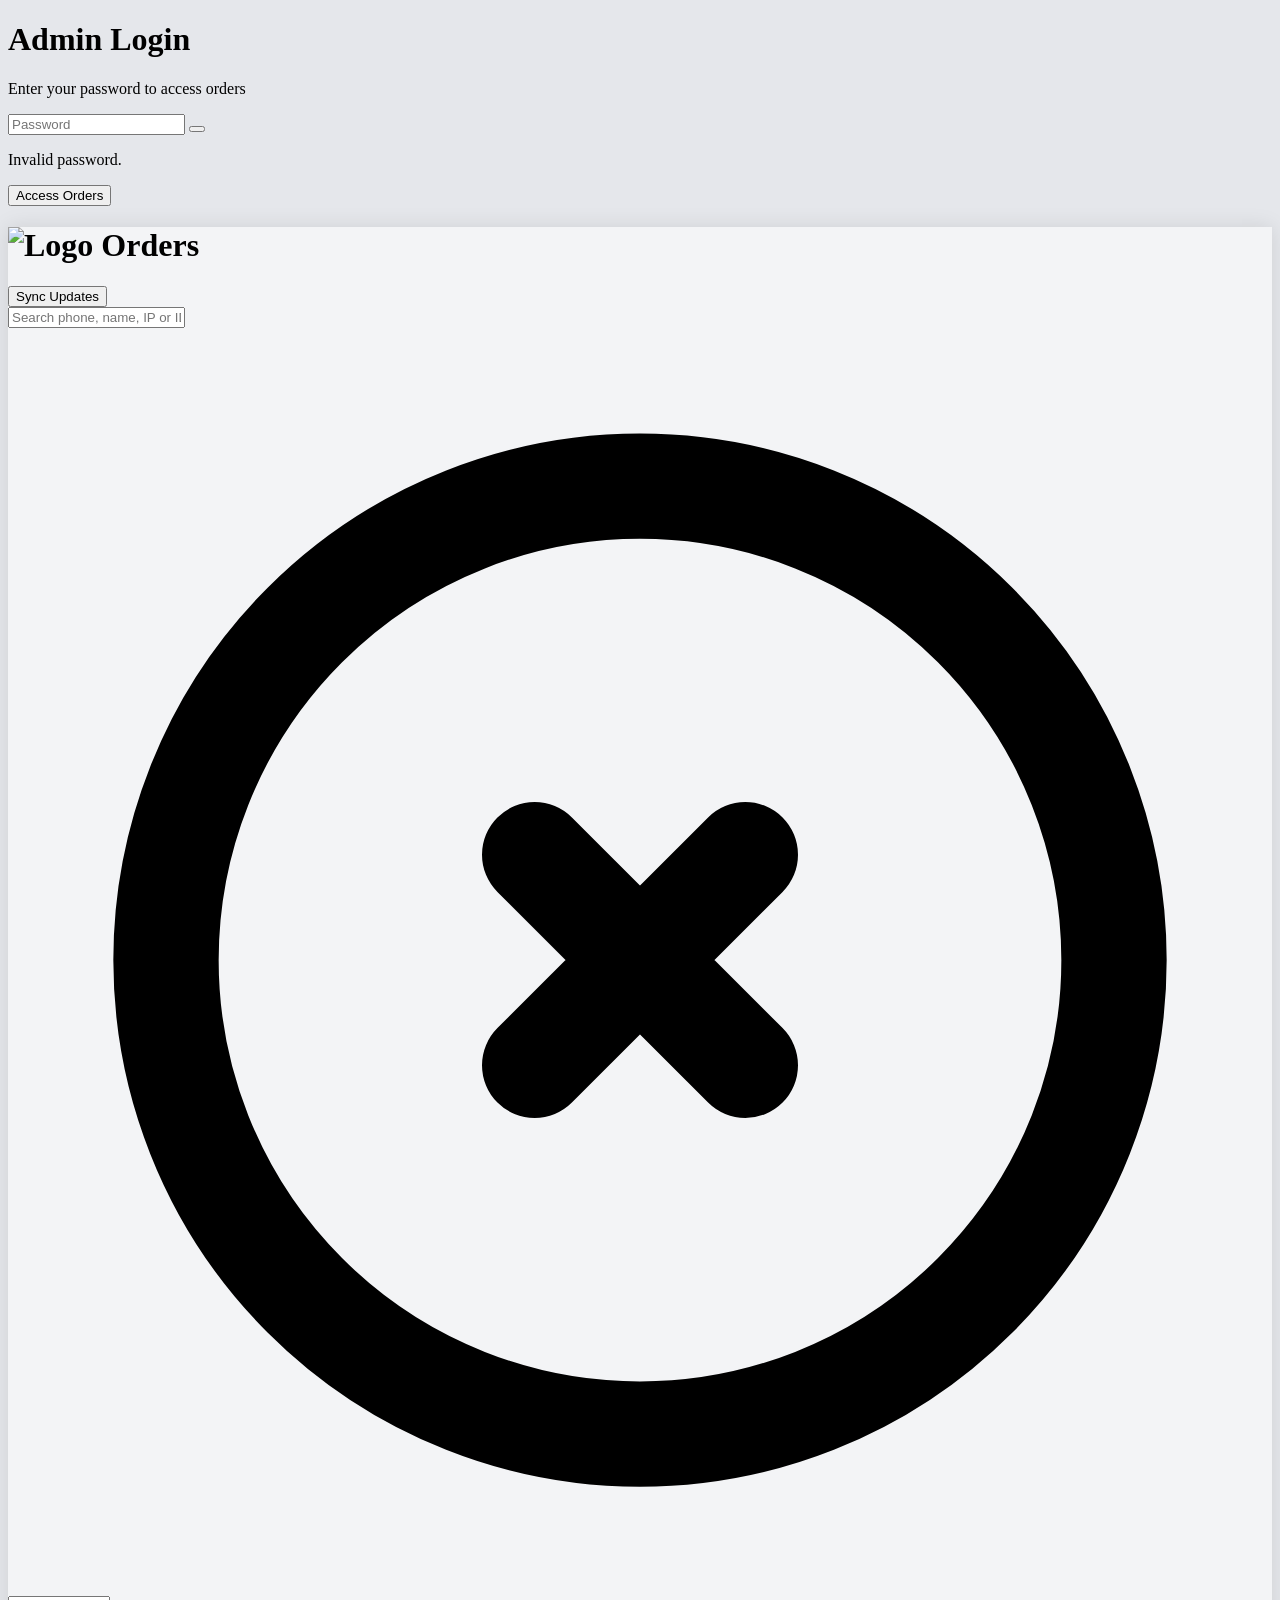
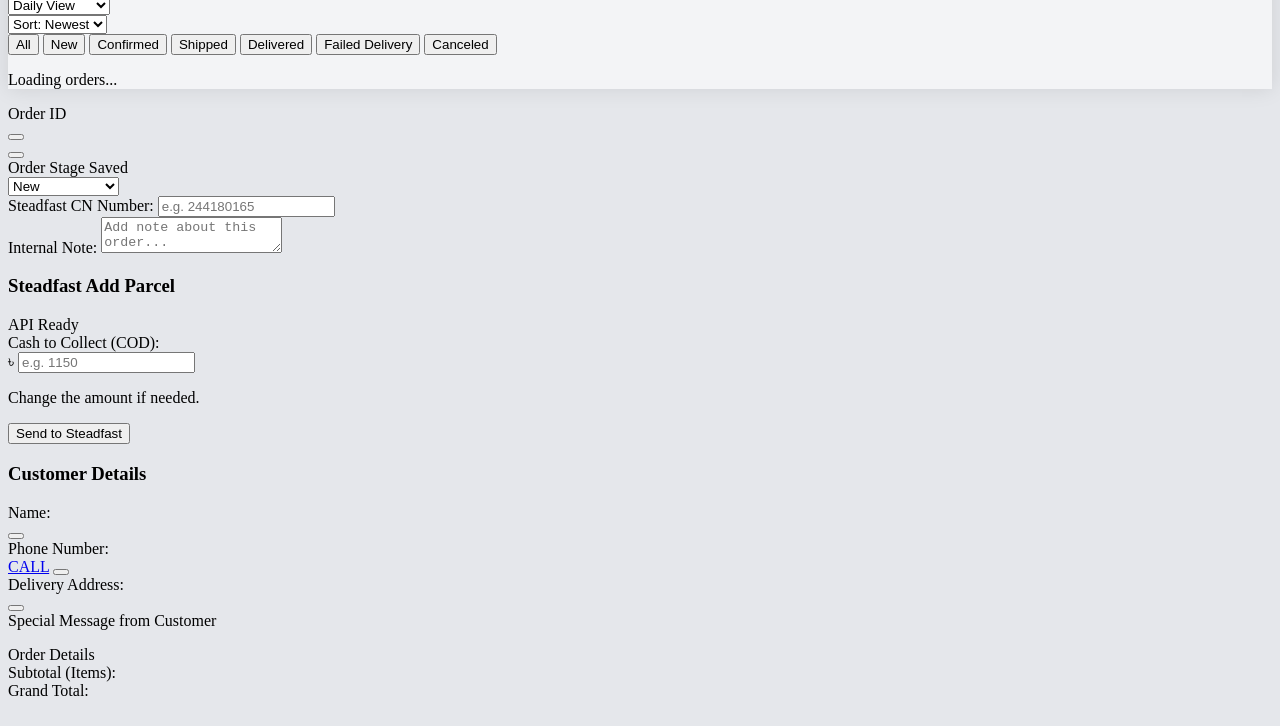
==== commit e7dbc627: "Add files via upload" ====
--- a/admin.html
+++ b/admin.html
@@ -46,9 +46,10 @@
     <!-- HEADER & SEARCH -->
     <div class="bg-white shadow-sm sticky top-0 z-20">
         <div class="p-4 pb-2 flex justify-between items-center">
-            <h1 class="font-bold text-lg text-orange-600 flex items-center gap-2">
-                <i class="ri-dashboard-2-line"></i> Orders
-            </h1>
+           <h1 class="font-bold text-lg text-orange-600 flex items-center gap-2">
+              <img src="Images/AccendroLogo.png" alt="Logo" class="h-7 w-auto object-contain drop-shadow-sm">  
+              <span class="truncate block">Orders</span>
+              </h1>
             <button id="refresh-btn" onclick="fetchData(true)" class="text-gray-500 hover:text-orange-500 flex items-center gap-1 text-sm bg-gray-100 px-3 py-1 rounded-full transition shadow-sm border border-gray-200 active:scale-95">
                 <i id="refresh-icon" class="ri-refresh-line"></i> <span id="refresh-text">Sync Updates</span>
             </button>
@@ -250,6 +251,7 @@
 <script>
     const CACHE_KEY = "admin_orders_cache";
     const TIME_KEY = "admin_last_fetch";
+    const TIME_KEY_SYNC = "admin_last_steadfast_sync";
     
     let allOrders =[];
     let currentFilter = 'All';
@@ -265,6 +267,7 @@
         const srt = document.getElementById('sort-select');
         if (grp) grp.value = currentGroupBy;
         if (srt) srt.value = currentSortBy;
+        
         
         if (adminPassword) {
             const cachedData = localStorage.getItem(STORE_ID + CACHE_KEY);
@@ -314,58 +317,75 @@
     }
     
     async function fetchData(force = false, isManualLogin = false) {
-        if (!adminPassword) return;
-        
-        const now = Date.now();
-        const lastFetch = localStorage.getItem(STORE_ID + TIME_KEY) || 0;
-        const container = document.getElementById('order-container');
-        const loginError = document.getElementById('login-error');
-        
-        if (!force && (now - lastFetch < 60000) && allOrders.length > 0) return;
-        
-        const refreshIcon = document.getElementById('refresh-icon');
-        if (refreshIcon) refreshIcon.classList.add('animate-spin');
-        
-        try {
-            // NEW: &sync=true tells the Google Script to check Courier API first
-            const res = await fetch(`${API_URL}?pw=${encodeURIComponent(adminPassword)}${force ? '&sync=true' : ''}`);
-            const data = await res.json();
-            
-            if (data.error === "Unauthorized access") throw new Error("unauth");
-            
+    if (!adminPassword) return;
+    
+    const now = Date.now();
+    const lastFetch = localStorage.getItem(STORE_ID + TIME_KEY) || 0;
+    const lastSync = localStorage.getItem(STORE_ID + TIME_KEY_SYNC) || 0;
+    const container = document.getElementById('order-container');
+    const loginError = document.getElementById('login-error');
+    
+    // 60-Second Cooldown: Prevents spamming the sheet if you just opened it
+    if (!force && (now - lastFetch < 60000) && allOrders.length > 0) return;
+    
+    const refreshIcon = document.getElementById('refresh-icon');
+    if (refreshIcon) refreshIcon.classList.add('animate-spin');
+    
+    // 12-Hour Cooldown Math (12 hours = 43,200,000 milliseconds)
+    const TWELVE_HOURS = 43200000;
+    
+    // We sync Steadfast IF you pressed the manual button (force), OR if 12 hours have passed
+    const shouldCheckSteadfast = force || (now - lastSync > TWELVE_HOURS);
+    
+    try {
+        // Dynamically add the &sync=true ONLY if 12 hours passed or manual button clicked
+        const fetchUrl = `${API_URL}?pw=${encodeURIComponent(adminPassword)}${shouldCheckSteadfast ? '&sync=true' : ''}`;
+        const res = await fetch(fetchUrl);
+        const data = await res.json();
+        
+        if (data.error === "Unauthorized access") throw new Error("unauth");
+        
+        if (isManualLogin) {
+            localStorage.setItem(STORE_ID + 'admin_pw', adminPassword);
+            document.getElementById('login-screen').classList.add('hidden');
+        }
+        
+        if (Array.isArray(data)) {
+            allOrders = data.reverse();
+            allOrders.forEach(o => { if (o.Status === 'Intake') o.Status = 'New'; });
+            
+            // Save basic sheet data to memory
+            localStorage.setItem(STORE_ID + CACHE_KEY, JSON.stringify(allOrders));
+            localStorage.setItem(STORE_ID + TIME_KEY, now);
+            
+            // If we successfully checked Steadfast this time, reset the 12-hour clock!
+            if (shouldCheckSteadfast) {
+                localStorage.setItem(STORE_ID + TIME_KEY_SYNC, now);
+            }
+            
+            renderOrders();
+        }
+        
+    } catch (err) {
+        if (err.message === "unauth") {
+            adminPassword = '';
+            localStorage.removeItem(STORE_ID + 'admin_pw');
             if (isManualLogin) {
-                localStorage.setItem(STORE_ID + 'admin_pw', adminPassword);
-                document.getElementById('login-screen').classList.add('hidden');
+                loginError.innerText = "Invalid password. Access denied.";
+                loginError.classList.remove('hidden');
+                const btn = document.getElementById('login-btn');
+                btn.innerHTML = `<span>Access Orders</span>`;
+                btn.disabled = false;
+            } else {
+                document.getElementById('login-screen').classList.remove('hidden');
             }
-            
-            if (Array.isArray(data)) {
-                allOrders = data.reverse();
-                allOrders.forEach(o => { if (o.Status === 'Intake') o.Status = 'New'; });
-                localStorage.setItem(STORE_ID + CACHE_KEY, JSON.stringify(allOrders));
-                localStorage.setItem(STORE_ID + TIME_KEY, Date.now());
-                renderOrders();
-            }
-            
-        } catch (err) {
-            if (err.message === "unauth") {
-                adminPassword = '';
-                localStorage.removeItem(STORE_ID + 'admin_pw');
-                if (isManualLogin) {
-                    loginError.innerText = "Invalid password. Access denied.";
-                    loginError.classList.remove('hidden');
-                    const btn = document.getElementById('login-btn');
-                    btn.innerHTML = `<span>Access Orders</span>`;
-                    btn.disabled = false;
-                } else {
-                    document.getElementById('login-screen').classList.remove('hidden');
-                }
-            } else {
-                if (allOrders.length === 0) container.innerHTML = `<p class="text-center text-red-500 mt-10">Network error or invalid response.</p>`;
-            }
-        } finally {
-            if (refreshIcon) refreshIcon.classList.remove('animate-spin');
-        }
-    }
+        } else {
+            if (allOrders.length === 0) container.innerHTML = `<p class="text-center text-red-500 mt-10">Network error or invalid response.</p>`;
+        }
+    } finally {
+        if (refreshIcon) refreshIcon.classList.remove('animate-spin');
+    }
+}
     
     function autoSaveTrigger() {
         updateSelectColor(); 
@@ -416,77 +436,104 @@
 
     // STEADFAST API BOOKING
     async function bookSteadfastOrder() {
-        const order = allOrders.find(o => o.rowIndex === selectedOrderIndex);
-        if (!order) return;
-
-        const btn = document.getElementById('sf-book-btn');
-        const codAmount = document.getElementById('sf-cod-amount').value;
-
-        btn.innerHTML = `<i class="ri-loader-4-line animate-spin text-lg"></i> Booking...`;
-        btn.disabled = true;
-        btn.classList.add('opacity-70');
-
-        const payload = {
-            action: "bookSteadfast",
-            pw: adminPassword,
-            rowIndex: order.rowIndex,
-            orderId: order.Order_ID,
-            customerName: order.Customer_Name,
-            customerPhone: String(order.Phone).replace(/[^0-9]/g, ''),
-            customerAddress: order.Address,
-            codAmount: codAmount,
-            note: order.Order_Note !== "No Note" ? order.Order_Note : ""
-        };
-
+    const order = allOrders.find(o => o.rowIndex === selectedOrderIndex);
+    if (!order) return;
+    
+    if (order.Tracking_ID && String(order.Tracking_ID).trim() !== "") {
+        alert("This order is already booked to Steadfast!");
+        return;
+    }
+    
+    const btn = document.getElementById('sf-book-btn');
+    const codAmount = document.getElementById('sf-cod-amount').value;
+    
+    btn.innerHTML = `<i class="ri-loader-4-line animate-spin text-lg"></i> Booking...`;
+    btn.disabled = true;
+    btn.classList.add('opacity-70');
+    
+    // Create the GET parameters safely
+    const queryParams = new URLSearchParams({
+        action: "bookSteadfast",
+        pw: adminPassword,
+        rowIndex: order.rowIndex,
+        orderId: order.Order_ID || "N/A",
+        customerName: order.Customer_Name || "No Name",
+        customerPhone: String(order.Phone).replace(/[^0-9]/g, ''),
+        customerAddress: order.Address || "No Address",
+        codAmount: codAmount,
+        note: order.Order_Note !== "No Note" ? order.Order_Note : ""
+    });
+    
+    try {
+        // Because this is a GET request, the browser will NOT block it!
+        const res = await fetch(`${API_URL}?${queryParams.toString()}`);
+        const text = await res.text();
+        
+        let data;
         try {
-            const res = await fetch(API_URL, { method: 'POST', body: JSON.stringify(payload) });
-            const data = await res.json();
-
-            if (data.status === "success") {
-                order.Status = "Shipped";
-                order.Tracking_ID = data.trackingId;
-                
-                document.getElementById('modal-status-select').value = "Shipped";
-                document.getElementById('modal-tracking-id').value = data.trackingId;
-                updateSelectColor();
-                renderOrders();
-
-                btn.innerHTML = `<i class="ri-check-double-line text-lg"></i> Booked Successfully!`;
-                btn.className = "w-full bg-gray-800 text-white rounded-xl py-3 text-xs font-bold uppercase flex items-center justify-center gap-2 mt-2 transition";
-            } else {
-                alert("Steadfast Error: \n" + data.message);
-                btn.innerHTML = `Try Again`;
-            }
-        } catch (err) {
-            alert("Network Error. Please try again.");
-            btn.innerHTML = `Send to Steadfast`;
-        } finally {
-            btn.disabled = false;
-            btn.classList.remove('opacity-70');
-        }
-    }
+            data = JSON.parse(text);
+        } catch (e) {
+            alert("Google Script Error. Did you deploy as New Version?");
+            btn.innerHTML = `Try Again`;
+            return;
+        }
+        
+        if (data.status === "success") {
+            order.Tracking_ID = data.trackingId;
+            document.getElementById('modal-tracking-id').value = data.trackingId;
+            updateSelectColor();
+            autoSaveTrigger(); // Force memory to save
+            
+            let cleanID = String(data.trackingId).replace(/\D/g, '');
+            btn.innerHTML = `<i class="ri-check-double-line text-lg"></i> Booked: CN#${cleanID}`;
+            btn.className = "w-full bg-gray-800 text-white rounded-xl py-3 text-xs font-bold uppercase tracking-wider flex items-center justify-center gap-2 transition shadow-md pointer-events-none opacity-90";
+        } else {
+            alert("Steadfast Rejected the Order: \n" + data.message);
+            btn.innerHTML = `Try Again`;
+        }
+    } catch (err) {
+        alert("Browser/Network Error:\n" + err.message);
+        btn.innerHTML = `Send to Steadfast`;
+    } finally {
+        btn.disabled = false;
+        btn.classList.remove('opacity-70');
+    }
+}
 
     function parseTimestamp(str) {
         if (!str) return new Date(NaN);
-        const parts = String(str).split(',');
-        if (parts.length < 2) return new Date(str);
-        const datePart = parts[0].trim();
-        const timePart = parts[1].trim();
+        
+        // Clean string: replace commas with spaces, collapse multiple spaces
+        const cleanStr = String(str).replace(/,/g, ' ').replace(/\s+/g, ' ').trim();
+        const parts = cleanStr.split(' ');
+        
+        const datePart = parts[0]; 
+        const timePart = parts.slice(1).join(' '); // Re-join time parts if any
+        
         const dateNums = datePart.split('/');
-        if (dateNums.length < 3) return new Date(NaN);
-
+        
+        // If it doesn't have 3 parts separated by slashes, fallback to native JS parser
+        if (dateNums.length < 3) return new Date(str);
+
+        // Force reading as dd/mm/yyyy
         const day   = parseInt(dateNums[0], 10);
         const month = parseInt(dateNums[1], 10);
         const year  = parseInt(dateNums[2], 10);
 
-        const timeNums = timePart.replace(/AM|PM/i, '').trim().split(':');
-        let hours   = parseInt(timeNums[0], 10) || 0;
-        const mins  = parseInt(timeNums[1], 10) || 0;
-        const secs  = parseInt(timeNums[2], 10) || 0;
-
-        const isPM = /PM/i.test(timePart);
-        if (isPM && hours !== 12) hours += 12;
-        if (!isPM && hours === 12) hours = 0;
+        let hours = 0, mins = 0, secs = 0;
+        
+        if (timePart) {
+            const timeNums = timePart.replace(/AM|PM/i, '').trim().split(':');
+            hours = parseInt(timeNums[0], 10) || 0;
+            mins  = parseInt(timeNums[1], 10) || 0;
+            secs  = parseInt(timeNums[2], 10) || 0;
+
+            const isPM = /PM/i.test(timePart);
+            if (isPM && hours !== 12) hours += 12;
+            if (!isPM && hours === 12) hours = 0;
+        }
+        
+        // JS Date months are 0-indexed (0 = Jan, 11 = Dec), so we do month - 1
         return new Date(year, month - 1, day, hours, mins, secs);
     }
 
@@ -499,7 +546,27 @@
 
     function copyText(elementId, labelName) {
         const text = document.getElementById(elementId).innerText;
-        navigator.clipboard.writeText(text).then(() => { alert(labelName + " copied!"); });
+        navigator.clipboard.writeText(text).then(() => { 
+            // 1. Remove any existing popup so they don't stack
+            let existingToast = document.getElementById('copy-toast');
+            if (existingToast) existingToast.remove();
+
+            // 2. Create the beautiful new popup
+            const toast = document.createElement('div');
+            toast.id = 'copy-toast';
+            toast.className = 'fixed bottom-20 left-1/2 transform -translate-x-1/2 bg-gray-800 text-white px-5 py-2.5 rounded-full text-xs font-bold shadow-2xl z-[9999] flex items-center gap-2 transition-all duration-300 ease-out opacity-100 translate-y-0';
+            toast.innerHTML = `<i class="ri-checkbox-circle-fill text-green-400 text-base"></i> ${labelName} Copied!`;
+            
+            document.body.appendChild(toast);
+            
+            // 3. Automatically fade it out after 2 seconds
+            setTimeout(() => {
+                toast.classList.add('opacity-0', 'translate-y-4');
+                setTimeout(() => toast.remove(), 300); // Remove from HTML after fade
+            }, 2000);
+        }).catch(err => {
+            console.error('Failed to copy: ', err);
+        });
     }
 
     function setStatusFilter(status) {
@@ -549,7 +616,7 @@
         document.getElementById('detail-modal').classList.add('hidden');
     }
 
-    function renderOrders() {
+function renderOrders() {
         const container = document.getElementById('order-container');
         const searchInput = document.getElementById('search');
         if (!container || !searchInput) return;
@@ -624,7 +691,8 @@
             html += `<div class="flex items-center gap-3 my-4 mt-6"><div class="h-px bg-gray-200 flex-1"></div><h2 class="text-[11px] ${headerColor} uppercase tracking-widest flex items-center">${key}${revenueHtml}</h2><div class="h-px bg-gray-200 flex-1"></div></div>`;
             
             groups[key].forEach(order => {
-                const images = (order.Image_Links || "").split('\n\n').filter(i => i.trim());
+                // --- FIX: Splits by comma, single line, or double line ---
+                const images = (order.Image_Links || "").split(/[\r\n,]+/).map(i => i.trim()).filter(i => i !== "");
                 const thumb = images.length > 0 ? images[0] : 'https://via.placeholder.com/150?text=No+Img';
                 const itemCount = images.length;
                 const dupInfo = getDuplicateInfo(order);
@@ -654,98 +722,109 @@
         });
         container.innerHTML = html;
     }
-
+    
+    
     function openDetails(rowIndex) {
-        const order = allOrders.find(o => o.rowIndex === rowIndex);
-        if(!order) return;
-        selectedOrderIndex = rowIndex;
-
-        document.getElementById('modal-order-id').innerText = order.Order_ID || 'N/A';
-        document.getElementById('modal-name').innerText = order.Customer_Name;
-        document.getElementById('modal-phone').innerText = order.Phone;
-        document.getElementById('modal-address').innerText = order.Address;
-        document.getElementById('modal-subtotal').innerText = order.Subtotal || order.Subtotal_Price || '0';
-        document.getElementById('modal-total').innerText = order.Total_Price || '0';
-        document.getElementById('modal-items').innerHTML = (order.Order_Details || "").replace(/\n/g, '<br>');
-        document.getElementById('modal-ip-text').innerText = order.Security___IP_Info || "No IP Captured";
-
-        // Auto-fill values before rendering the Select Color logic
-        document.getElementById('modal-tracking-id').value = order.Tracking_ID || '';
-        document.getElementById('sf-cod-amount').value = String(order.Total_Price || "0").replace(/[^0-9.]/g, '');
-        
-        // Reset Book Button UI
-        const sfBtn = document.getElementById('sf-book-btn');
-        if(sfBtn) {
+    const order = allOrders.find(o => o.rowIndex === rowIndex);
+    if (!order) return;
+    selectedOrderIndex = rowIndex;
+    
+    document.getElementById('modal-order-id').innerText = order.Order_ID || 'N/A';
+    document.getElementById('modal-name').innerText = order.Customer_Name;
+    document.getElementById('modal-phone').innerText = order.Phone;
+    document.getElementById('modal-address').innerText = order.Address;
+    document.getElementById('modal-subtotal').innerText = order.Subtotal || order.Subtotal_Price || '0';
+    document.getElementById('modal-total').innerText = order.Total_Price || '0';
+    document.getElementById('modal-items').innerHTML = (order.Order_Details || "").replace(/\n/g, '<br>');
+    document.getElementById('modal-ip-text').innerText = order.Security___IP_Info || "No IP Captured";
+    
+    document.getElementById('modal-tracking-id').value = order.Tracking_ID || '';
+    document.getElementById('sf-cod-amount').value = String(order.Total_Price || "0").replace(/[^0-9.]/g, '');
+    
+    const sfBtn = document.getElementById('sf-book-btn');
+    if (sfBtn) {
+        if (order.Tracking_ID && String(order.Tracking_ID).trim() !== "") {
+            let cleanID = String(order.Tracking_ID).replace(/\D/g, '');
+            sfBtn.innerHTML = `<i class="ri-check-double-line text-lg"></i> Booked: CN#${cleanID}`;
+            sfBtn.className = "w-full bg-gray-800 text-white rounded-xl py-3 text-xs font-bold uppercase tracking-wider flex items-center justify-center gap-2 transition shadow-md pointer-events-none opacity-90";
+        } else {
             sfBtn.innerHTML = `Send to Steadfast`;
             sfBtn.className = "w-full bg-[#2e7d32] text-white rounded-xl py-3 text-xs font-bold uppercase tracking-wider flex items-center justify-center gap-2 active:scale-95 transition shadow-md shadow-green-200";
         }
-
-        let dStr = "Unknown Date";
-        try { 
-            const d = parseTimestamp(order.Timestamp);
-            const time = d.toLocaleString('en-US', {hour:'numeric', minute:'2-digit'});
-            dStr = formatCustomDate(d) + " • " + time; 
-        } catch(e){}
-        document.getElementById('modal-date').innerText = dStr;
-
-        const noteContainer = document.getElementById('modal-note-container');
-        if (order.Order_Note && order.Order_Note !== "No Note" && order.Order_Note.trim() !== "") {
-            document.getElementById('modal-note').innerText = order.Order_Note;
-            noteContainer.classList.remove('hidden');
-        } else { noteContainer.classList.add('hidden'); }
-
-        const dupInfo = getDuplicateInfo(order);
-        const dupWarn = document.getElementById('modal-dup-warning');
-        if (dupInfo.msg) {
-            dupWarn.innerHTML = `<div class="bg-red-50 border border-red-200 text-red-700 p-3 rounded-xl text-xs font-bold flex items-center justify-between gap-2 shadow-sm">
+    }
+    
+    let dStr = "Unknown Date";
+    try {
+        const d = parseTimestamp(order.Timestamp);
+        const time = d.toLocaleString('en-US', { hour: 'numeric', minute: '2-digit' });
+        dStr = formatCustomDate(d) + " • " + time;
+    } catch (e) {}
+    document.getElementById('modal-date').innerText = dStr;
+    
+    const noteContainer = document.getElementById('modal-note-container');
+    if (order.Order_Note && order.Order_Note !== "No Note" && order.Order_Note.trim() !== "") {
+        document.getElementById('modal-note').innerText = order.Order_Note;
+        noteContainer.classList.remove('hidden');
+    } else { noteContainer.classList.add('hidden'); }
+    
+    const dupInfo = getDuplicateInfo(order);
+    const dupWarn = document.getElementById('modal-dup-warning');
+    if (dupInfo.msg) {
+        dupWarn.innerHTML = `<div class="bg-red-50 border border-red-200 text-red-700 p-3 rounded-xl text-xs font-bold flex items-center justify-between gap-2 shadow-sm">
                 <span><i class="ri-error-warning-fill text-lg align-middle mr-1"></i> ${dupInfo.msg.toUpperCase()}</span>
                 <span class="bg-red-600 text-white px-2 py-1 rounded text-[9px]">VIEW</span>
             </div>`;
-            dupWarn.onclick = (e) => filterDuplicates(e, dupInfo.searchTarget);
-            dupWarn.classList.remove('hidden');
-        } else { dupWarn.classList.add('hidden'); }
-
-        document.getElementById('modal-status-select').value = order.Status || 'New';
-        document.getElementById('modal-admin-note').value = order.Admin_Note || '';
-
-        const imgs = (order.Image_Links || "").split('\n\n').filter(i => i.trim());
-        document.getElementById('modal-images').innerHTML = imgs.map((img, idx) => `
+        dupWarn.onclick = (e) => filterDuplicates(e, dupInfo.searchTarget);
+        dupWarn.classList.remove('hidden');
+    } else { dupWarn.classList.add('hidden'); }
+    
+    document.getElementById('modal-status-select').value = order.Status || 'New';
+    document.getElementById('modal-admin-note').value = order.Admin_Note || '';
+    
+    // --- FIX: Splits by comma, single line, or double line ---
+    const imgs = (order.Image_Links || "").split(/[\r\n,]+/).map(i => i.trim()).filter(i => i !== "");
+    document.getElementById('modal-images').innerHTML = imgs.map((img, idx) => `
             <div class="relative shrink-0">
                 <img src="${img}" decoding="async" class="w-24 h-24 object-cover border border-gray-200 rounded-xl cursor-pointer shadow-sm active:opacity-75 transition" onclick="viewImage('${img}')">
                 <span class="absolute top-1 left-1 bg-black/70 text-white text-[10px] font-black rounded-full w-5 h-5 flex items-center justify-center shadow-md backdrop-blur-sm border border-white/20">${idx + 1}</span>
             </div>
         `).join('') || '<p class="text-xs text-gray-300 italic">No images attached</p>';
-
-        const cleanPhone = String(order.Phone).replace(/[^0-9+]/g, '');
-        document.getElementById('btn-call').href = `tel:${cleanPhone}`;
-
-        document.getElementById('detail-modal').classList.remove('hidden');
-        
-        updateSelectColor(); 
-        initSwipeToClose();
-    }
+    
+    const cleanPhone = String(order.Phone).replace(/[^0-9+]/g, '');
+    document.getElementById('btn-call').href = `tel:${cleanPhone}`;
+    
+    document.getElementById('detail-modal').classList.remove('hidden');
+    
+    updateSelectColor();
+    initSwipeToClose();
+}
 
     function updateSelectColor() {
-        const select = document.getElementById('modal-status-select');
-        const trackingContainer = document.getElementById('tracking-input-container');
-        const steadfastBox = document.getElementById('steadfast-booking-box');
-        if (!select) return;
-        
-        const val = select.value;
-        
-        if (val === 'Shipped') trackingContainer.classList.remove('hidden');
-        else trackingContainer.classList.add('hidden');
-
-        if (val === 'Confirmed') steadfastBox.classList.remove('hidden');
-        else steadfastBox.classList.add('hidden');
-
-        select.className = "w-full p-2.5 bg-gray-50 border border-gray-200 rounded-xl text-sm font-bold outline-none mb-3 transition duration-200 ";
-        if (val === 'New' || val === 'Intake') select.className += '!bg-orange-100 !text-orange-800 !border-orange-300';
-        else if (val === 'Confirmed') select.className += '!bg-blue-100 !text-blue-800 !border-blue-300';
-        else if (val === 'Shipped') select.className += '!bg-purple-100 !text-purple-800 !border-purple-300';
-        else if (val === 'Delivered') select.className += '!bg-green-100 !text-green-800 !border-green-300';
-        else if (val === 'Failed Delivery' || val === 'Canceled') select.className += '!bg-red-100 !text-red-800 !border-red-300';
-    }
+    const select = document.getElementById('modal-status-select');
+    const trackingContainer = document.getElementById('tracking-input-container');
+    const steadfastBox = document.getElementById('steadfast-booking-box');
+    const trackingInput = document.getElementById('modal-tracking-id');
+    if (!select) return;
+    
+    const val = select.value;
+    
+    // Show tracking box if it's Shipped, OR if an ID has already been generated
+    if (val === 'Shipped' || trackingInput.value.trim() !== '') {
+        trackingContainer.classList.remove('hidden');
+    } else {
+        trackingContainer.classList.add('hidden');
+    }
+    
+    if (val === 'Confirmed') steadfastBox.classList.remove('hidden');
+    else steadfastBox.classList.add('hidden');
+    
+    select.className = "w-full p-2.5 bg-gray-50 border border-gray-200 rounded-xl text-sm font-bold outline-none mb-3 transition duration-200 ";
+    if (val === 'New' || val === 'Intake') select.className += '!bg-orange-100 !text-orange-800 !border-orange-300';
+    else if (val === 'Confirmed') select.className += '!bg-blue-100 !text-blue-800 !border-blue-300';
+    else if (val === 'Shipped') select.className += '!bg-purple-100 !text-purple-800 !border-purple-300';
+    else if (val === 'Delivered') select.className += '!bg-green-100 !text-green-800 !border-green-300';
+    else if (val === 'Failed Delivery' || val === 'Canceled') select.className += '!bg-red-100 !text-red-800 !border-red-300';
+}
 
     function closeDetails(event) {
         if(event && event.target.id !== 'detail-modal') return;
